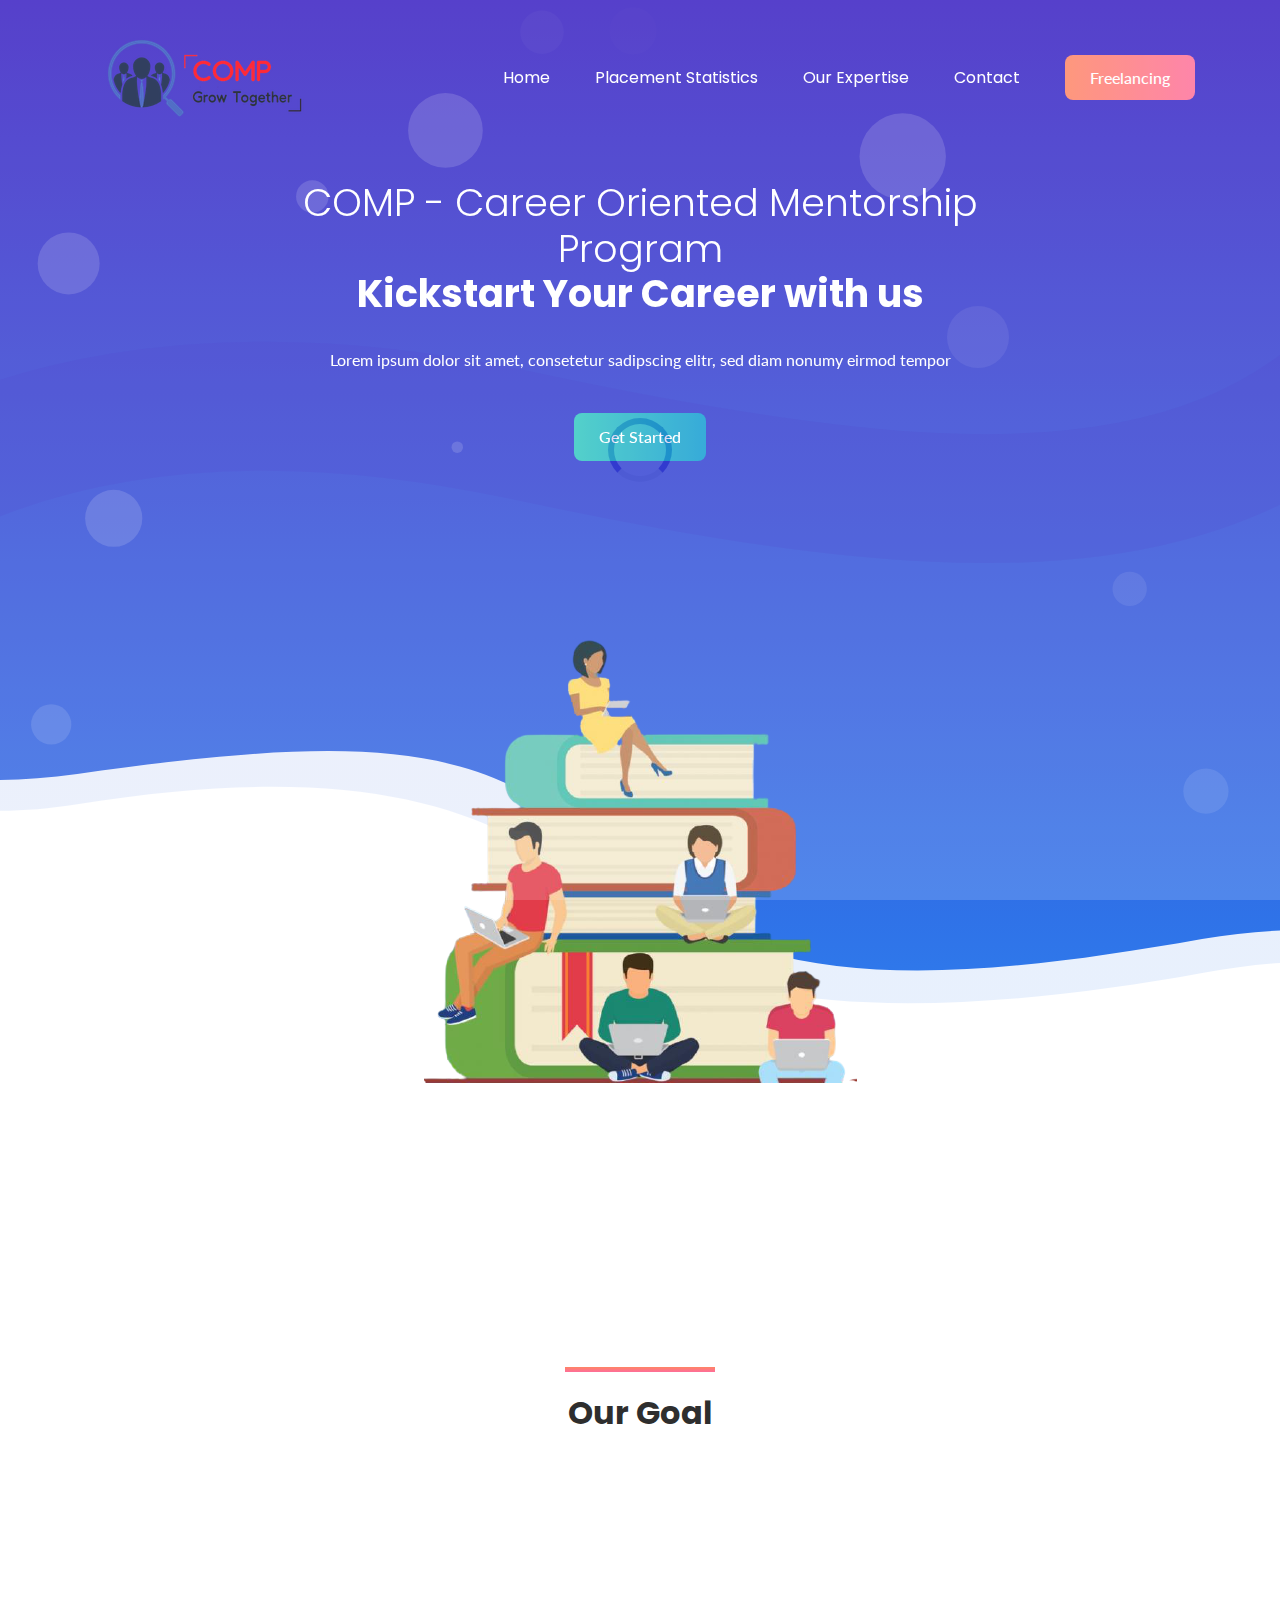
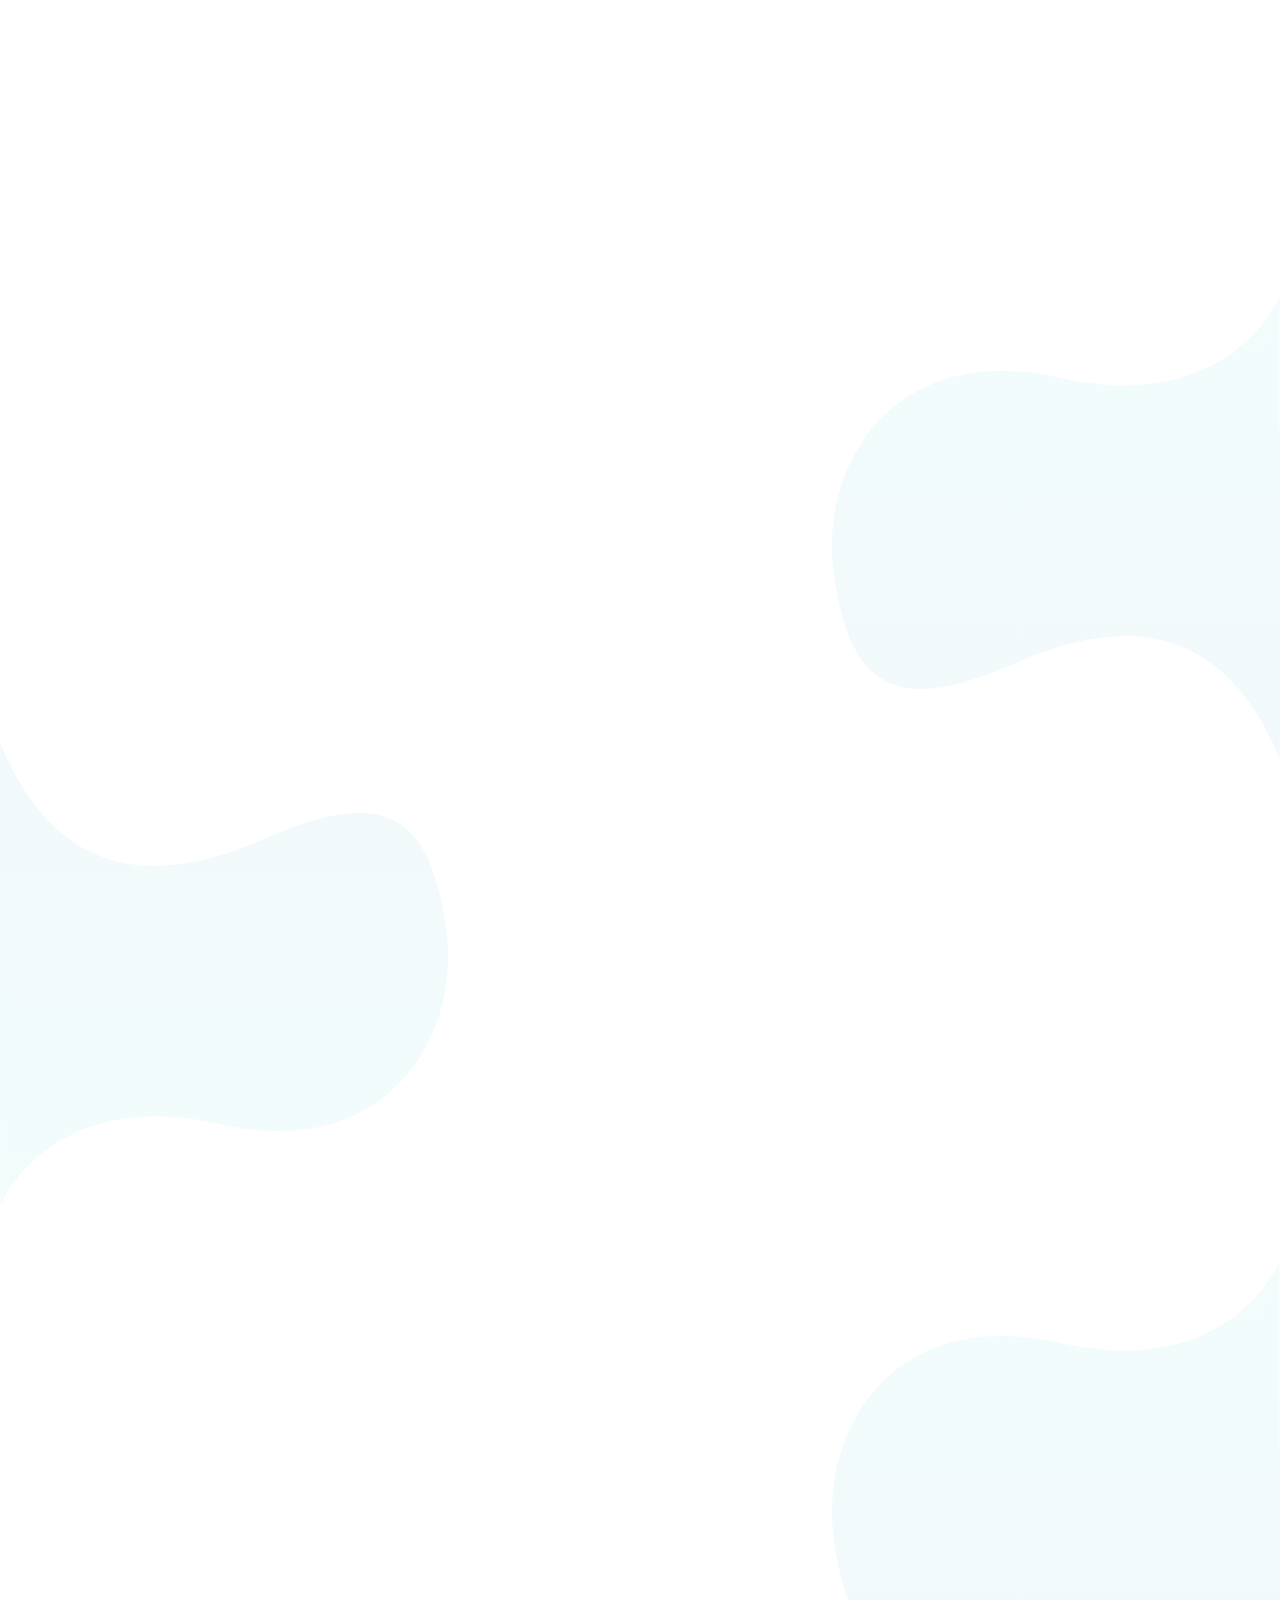
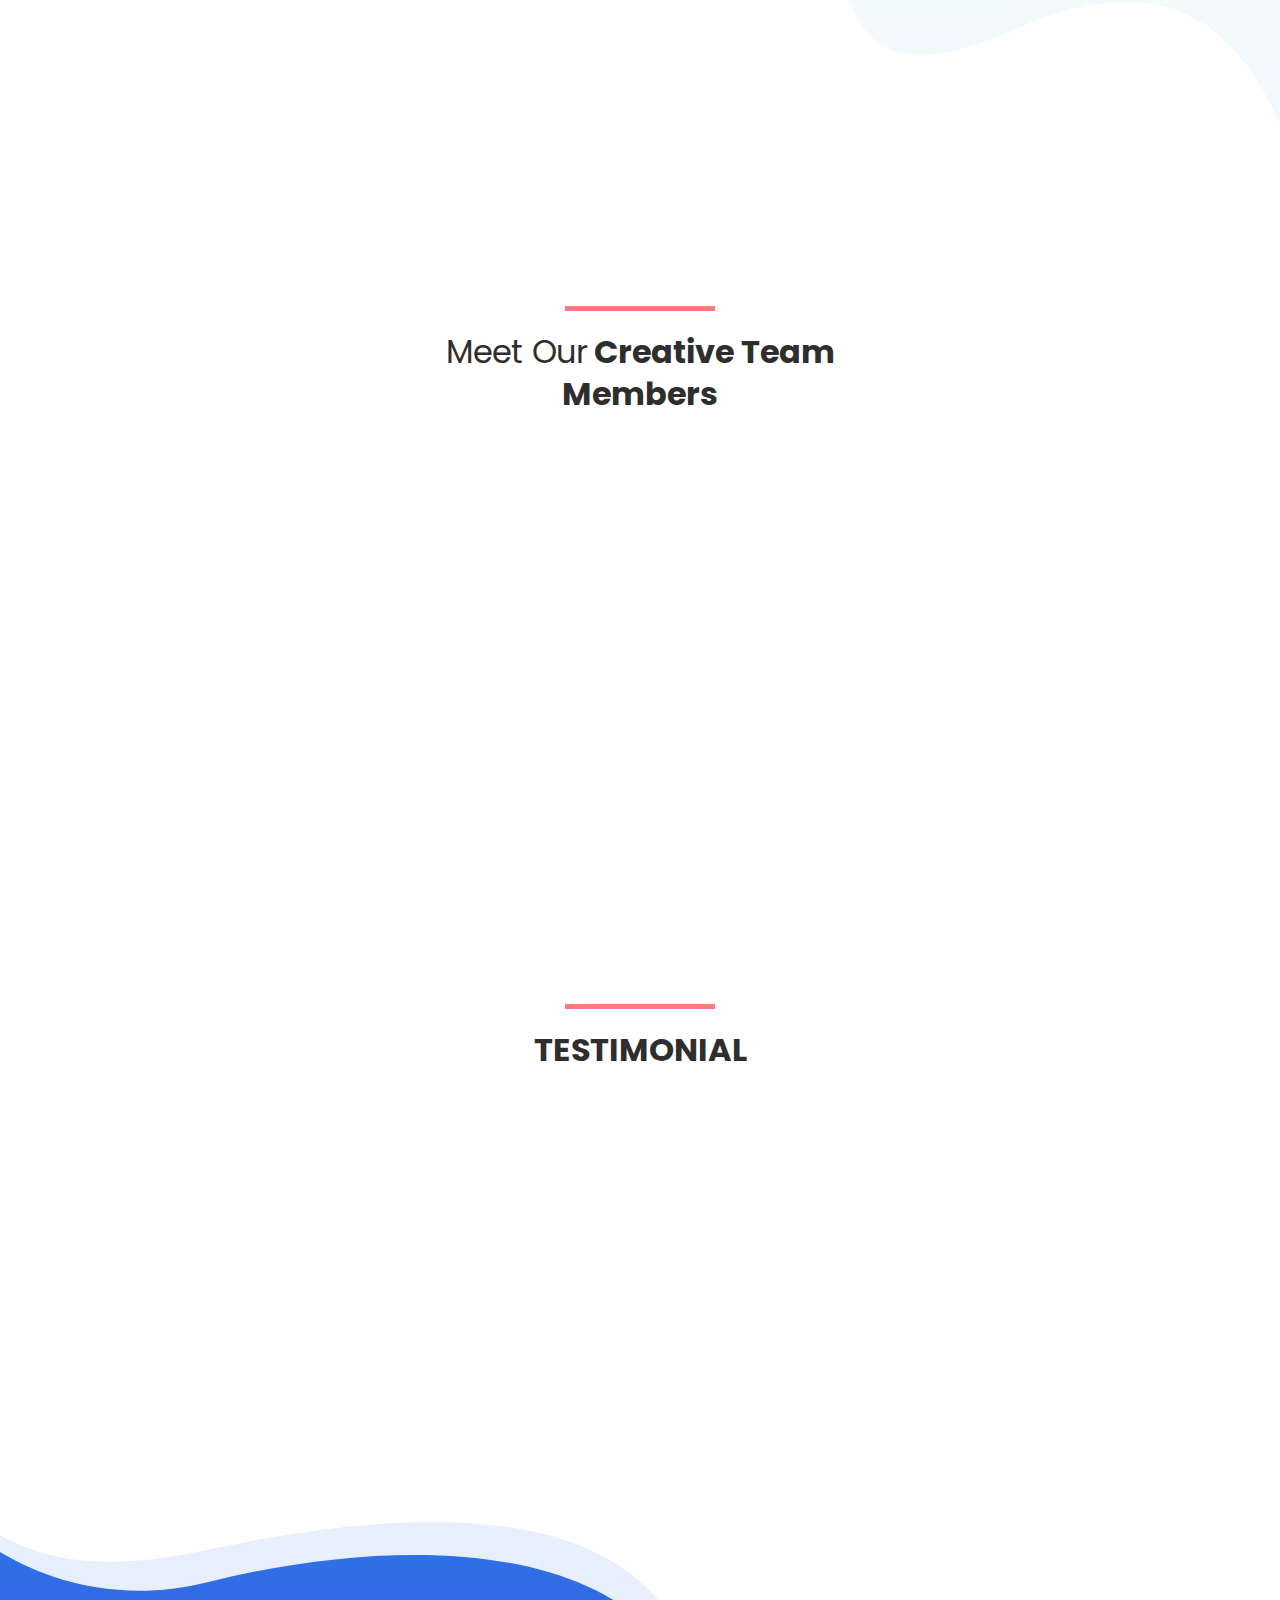
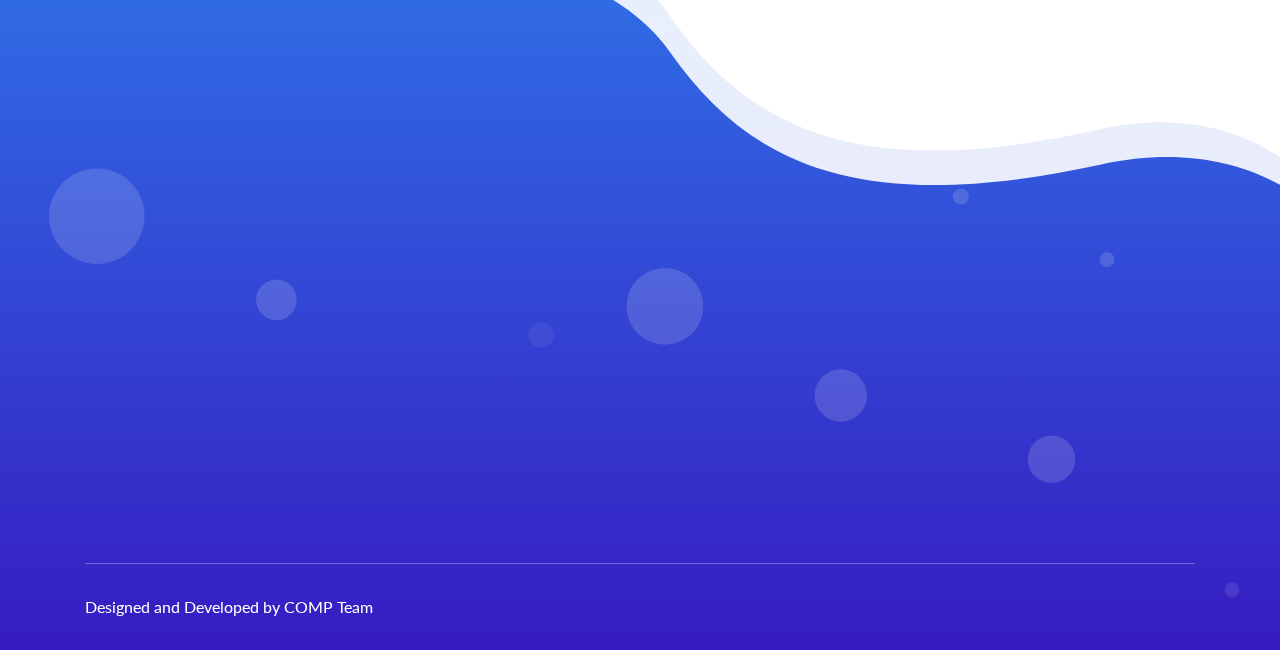
==== index.html @ acc87958 "Add files via upload" ====
<!doctype html>
<html class="no-js" lang="en">

<head>
    <meta charset="utf-8">
    
    <!--====== Title ======-->
    <title>COMP</title>
    
    <meta name="description" content="">
    <meta name="viewport" content="width=device-width, initial-scale=1">

    <!--====== Favicon Icon ======-->
    <link rel="shortcut icon" href="assets/images/favicon.png" type="image/png">
        
    <!--====== Animate CSS ======-->
    <link rel="stylesheet" href="assets/css/animate.css">
        
    <!--====== Magnific Popup CSS ======-->
    <link rel="stylesheet" href="assets/css/magnific-popup.css">
        
    <!--====== Slick CSS ======-->
    <link rel="stylesheet" href="assets/css/slick.css">
        
    <!--====== Line Icons CSS ======-->
    <link rel="stylesheet" href="assets/css/LineIcons.css">
        
    <!--====== Font Awesome CSS ======-->
    <link rel="stylesheet" href="assets/css/font-awesome.min.css">
        
    <!--====== Bootstrap CSS ======-->
    <link rel="stylesheet" href="assets/css/bootstrap.min.css">
    
    <!--====== Default CSS ======-->
    <link rel="stylesheet" href="assets/css/default.css">
    
    <!--====== Style CSS ======-->
    <link rel="stylesheet" href="assets/css/style.css">
    
</head>

<body>
    <!--[if IE]>
    <p class="browserupgrade">You are using an <strong>outdated</strong> browser. Please <a href="https://browsehappy.com/">upgrade your browser</a> to improve your experience and security.</p>
  <![endif]-->    
   
   
    <!--====== PRELOADER PART START ======-->

    <div class="preloader">
        <div class="loader">
            <div class="ytp-spinner">
                <div class="ytp-spinner-container">
                    <div class="ytp-spinner-rotator">
                        <div class="ytp-spinner-left">
                            <div class="ytp-spinner-circle"></div>
                        </div>
                        <div class="ytp-spinner-right">
                            <div class="ytp-spinner-circle"></div>
                        </div>
                    </div>
                </div>
            </div>
        </div>
    </div>

    <!--====== PRELOADER PART ENDS ======-->
    
    <!--====== HEADER PART START ======-->
    
    <header class="header-area">
        <div class="navbar-area">
            <div class="container">
                <div class="row">
                    <div class="col-lg-12">
                        <nav class="navbar navbar-expand-lg">
                            <a class="navbar-brand" href="index.html">
                                <img src="assets/images/comp.png" alt="Logo">
                            </a>
                            <button class="navbar-toggler" type="button" data-toggle="collapse" data-target="#navbarSupportedContent" aria-controls="navbarSupportedContent" aria-expanded="false" aria-label="Toggle navigation">
                                <span class="toggler-icon"></span>
                                <span class="toggler-icon"></span>
                                <span class="toggler-icon"></span>
                            </button>

                            <div class="collapse navbar-collapse sub-menu-bar" id="navbarSupportedContent">
                                <ul id="nav" class="navbar-nav ml-auto">
                                    <li class="nav-item active">
                                        <a  href="#home">Home</a>
                                    </li>
                                    <li class="nav-item">
                                        <a  href="#placement">Placement Statistics</a>
                                    </li>
                                    <li class="nav-item">
                                        <a href="#expertise">Our Expertise</a>
                                    </li>
                                    <li class="nav-item">
                                        <a href="#contact">Contact</a>
                                    </li>
                                </ul>
                            </div> <!-- navbar collapse -->
                            
                            <div class="navbar-btn d-none d-sm-inline-block">
                                <a class="main-btn" data-scroll-nav="0" href="#freelancing">Freelancing</a>
                            </div>
                        </nav> <!-- navbar -->
                    </div>
                </div> <!-- row -->
            </div> <!-- container -->
        </div> <!-- navbar area -->
        
        <div class="header-hero bg_cover" style="background-image: url(assets/images/banner-bg.svg)">
            <div class="container">
                <div class="row justify-content-center">
                    <div class="col-lg-8">
                        <div class="header-hero-content text-center">
                            <h3 class="header-sub-title wow fadeInUp" data-wow-duration="1.3s" data-wow-delay="0.2s">COMP - Career Oriented Mentorship Program</h3>
                            <h2 class="header-title wow fadeInUp" data-wow-duration="1.3s" data-wow-delay="0.5s">Kickstart Your Career with us</h2>
                            <p class="text wow fadeInUp" data-wow-duration="1.3s" data-wow-delay="0.8s">Lorem ipsum dolor sit amet, consetetur sadipscing elitr, sed diam nonumy eirmod tempor</p>
                            <a href="#" class="main-btn wow fadeInUp" data-wow-duration="1.3s" data-wow-delay="1.1s">Get Started</a>
                        </div> <!-- header hero content -->
                    </div>
                </div> <!-- row -->
                <div class="row">
                    <div class="col-lg-12">
                        <div class="header-hero-image text-center wow fadeIn" data-wow-duration="1.3s" data-wow-delay="1.4s">
                            <img src="assets/images/hea1.png" alt="hero">
                        </div> <!-- header hero image -->
                    </div>
                </div> <!-- row -->
            </div> <!-- container -->
            <div id="particles-1" class="particles"></div>
        </div> <!-- header hero -->
    </header>
    
    <!--====== HEADER PART ENDS ======-->
    
    <!--====== BRAMD PART START ======-->
    
    <div class="brand-area pt-90">
        <div class="container">
            <div class="row">
                <div class="col-lg-12">
                    <div class="brand-logo d-flex align-items-center justify-content-center justify-content-md-between">
                        <div class="single-logo mt-30 wow fadeIn" data-wow-duration="1s" data-wow-delay="0.2s">
                            <img src="assets/images/brand-1.png" alt="brand">
                        </div> <!-- single logo -->
                        <div class="single-logo mt-30 wow fadeIn" data-wow-duration="1.5s" data-wow-delay="0.2s">
                            <img src="assets/images/brand-2.png" alt="brand">
                        </div> <!-- single logo -->
                        <div class="single-logo mt-30 wow fadeIn" data-wow-duration="1.5s" data-wow-delay="0.3s">
                            <img src="assets/images/brand-3.png" alt="brand">
                        </div> <!-- single logo -->
                        <div class="single-logo mt-30 wow fadeIn" data-wow-duration="1.5s" data-wow-delay="0.4s">
                            <img src="assets/images/brand-4.png" alt="brand">
                        </div> <!-- single logo -->
                        <div class="single-logo mt-30 wow fadeIn" data-wow-duration="1.5s" data-wow-delay="0.5s">
                            <img src="assets/images/brand-5.png" alt="brand">
                        </div> <!-- single logo -->
                    </div> <!-- brand logo -->
                </div>
            </div>   <!-- row -->
        </div> <!-- container -->
    </div>
    
    <!--====== BRAMD PART ENDS ======-->
    
    <!--====== SERVICES PART START ======-->
    
    <section class="services-area pt-120">
        <div class="container">
            <div class="row justify-content-center">
                <div class="col-lg-10">
                    <div class="section-title text-center pb-40">
                        <div class="line m-auto"></div>
                        <h3 class="title">Our Goal</span></h3>
                    </div> <!-- section title -->
                </div>
            </div> <!-- row -->
            <div class="row justify-content-center">
                <div class="col-lg-4 col-md-7 col-sm-8">
                    <div class="single-services text-center mt-30 wow fadeIn" data-wow-duration="1s" data-wow-delay="0.2s">
                        <div class="services-icon">
                            <img class="shape" src="assets/images/services-shape.svg" alt="shape">
                            <img class="shape-1" src="assets/images/services-shape-1.svg" alt="shape">
                            <i class="lni-baloon"></i>
                        </div>
                        <div class="services-content mt-30">
                            <h4 class="services-title"><a href="#">Learn</a></h4>
                            <p class="text">Lorem ipsum dolor sit amet,consetetur sadipscing elitr, seddiam nonu eirmod tempor invidunt labore.</p>
			    <!-- <a class="more" href="#">Learn More <i class="lni-chevron-right"></i></a> -->
                        </div>
                    </div> <!-- single services -->
                </div>
                <div class="col-lg-4 col-md-7 col-sm-8">
                    <div class="single-services text-center mt-30 wow fadeIn" data-wow-duration="1s" data-wow-delay="0.5s">
                        <div class="services-icon">
                            <img class="shape" src="assets/images/services-shape.svg" alt="shape">
                            <img class="shape-1" src="assets/images/services-shape-2.svg" alt="shape">
                            <i class="lni-cog"></i>
                        </div>
                        <div class="services-content mt-30">
                            <h4 class="services-title"><a href="#">Build</a></h4>
                            <p class="text">Lorem ipsum dolor sit amet,consetetur sadipscing elitr, seddiam nonu eirmod tempor invidunt labore.</p>
			    <!-- <a class="more" href="#">Learn More <i class="lni-chevron-right"></i></a> -->
                        </div>
                    </div> <!-- single services -->
                </div>
                <div class="col-lg-4 col-md-7 col-sm-8">
                    <div class="single-services text-center mt-30 wow fadeIn" data-wow-duration="1s" data-wow-delay="0.8s">
                        <div class="services-icon">
                            <img class="shape" src="assets/images/services-shape.svg" alt="shape">
                            <img class="shape-1" src="assets/images/services-shape-3.svg" alt="shape">
                            <i class="lni-bolt-alt"></i>
                        </div>
                        <div class="services-content mt-30">
                            <h4 class="services-title"><a href="#">Grow</a></h4>
                            <p class="text">Lorem ipsum dolor sit amet,consetetur sadipscing elitr, seddiam nonu eirmod tempor invidunt labore.</p>
			    <!-- <a class="more" href="#">Learn More <i class="lni-chevron-right"></i></a> -->
                        </div>
                    </div> <!-- single services -->
                </div>
            </div> <!-- row -->
        </div> <!-- container -->
    </section>
    
    <!--====== SERVICES PART ENDS ======-->
    
    <!--====== ABOUT PART START ======-->
    
    <section class="about-area pt-70">
        <div class="container">
            <div class="row">
                <div class="col-lg-6">
                    <div class="about-content mt-50 wow fadeInLeftBig" data-wow-duration="1s" data-wow-delay="0.5s">
                        <div class="section-title">
                            <div class="line"></div>
			    <h3 class="title">Rigorous Training, <span>Regular Monitoring</span></h3>
                        </div> <!-- section title -->
                        <p class="text">Lorem ipsum dolor sit amet, consetetur sadipscing elitr, seiam nonumy eirmod tempor invidunt ut labore et dolore magna aliquyam erat, sed diam voluptua. At vero eos et accusam et justo duo dolores et ea rebum. Stet clita kasd gubergren, no sea takimata sanctus est Lorem ipsum dolor sit amet. Lorem ipsum dolor sit amet, consetetur sadipscing.</p>
                   </div> <!-- about content -->
                </div>
                <div class="col-lg-6">
                    <div class="about-image text-center mt-50 wow fadeInRightBig" data-wow-duration="1s" data-wow-delay="0.5s">
                        <img src="assets/images/about1.svg" alt="about">
                    </div> <!-- about image -->
                </div>
            </div> <!-- row -->
        </div> <!-- container -->
        <div class="about-shape-1">
            <img src="assets/images/about-shape-1.svg" alt="shape">
        </div>
    </section>
    
    <!--====== ABOUT PART ENDS ======-->
    
    <!--====== ABOUT PART START ======-->
    
    <section class="about-area pt-70">
        <div class="about-shape-2">
            <img src="assets/images/about-shape-2.svg" alt="shape">
        </div>
        <div class="container">
            <div class="row">
                <div class="col-lg-6 order-lg-last">
                    <div class="about-content mt-50 wow fadeInLeftBig" data-wow-duration="1s" data-wow-delay="0.5s">
                        <div class="section-title">
                            <div class="line"></div>
                            <h3 class="title">Live Project<span> from Industry</span></h3>
                        </div> <!-- section title -->
                        <p class="text">Lorem ipsum dolor sit amet, consetetur sadipscing elitr, seiam nonumy eirmod tempor invidunt ut labore et dolore magna aliquyam erat, sed diam voluptua. At vero eos et accusam et justo duo dolores et ea rebum. Stet clita kasd gubergren, no sea takimata sanctus est Lorem ipsum dolor sit amet. Lorem ipsum dolor sit amet, consetetur sadipscing.</p>
                    </div> <!-- about content -->
                </div>
                <div class="col-lg-6 order-lg-first">
                    <div class="about-image text-center mt-50 wow fadeInRightBig" data-wow-duration="1s" data-wow-delay="0.5s">
                        <img src="assets/images/about2.svg" alt="about">
                    </div> <!-- about image -->
                </div>
            </div> <!-- row -->
        </div> <!-- container -->
    </section>


    <!--====== ABOUT PART START ======-->
    
    <section class="about-area pt-70">
        <div class="container">
            <div class="row">
                <div class="col-lg-6">
                    <div class="about-content mt-50 wow fadeInLeftBig" data-wow-duration="1s" data-wow-delay="0.5s">
                        <div class="section-title">
                            <div class="line"></div>
                            <h3 class="title"><span>Launch to</span> IT Industry</h3>
                        </div> <!-- section title -->
                        <p class="text">Lorem ipsum dolor sit amet, consetetur sadipscing elitr, seiam nonumy eirmod tempor invidunt ut labore et dolore magna aliquyam erat, sed diam voluptua. At vero eos et accusam et justo duo dolores et ea rebum. Stet clita kasd gubergren, no sea takimata sanctus est Lorem ipsum dolor sit amet. Lorem ipsum dolor sit amet, consetetur sadipscing.</p>
                    </div> <!-- about content -->
                </div>
                <div class="col-lg-6">
                    <div class="about-image text-center mt-50 wow fadeInRightBig" data-wow-duration="1s" data-wow-delay="0.5s">
                        <img src="assets/images/about3.svg" alt="about">
                    </div> <!-- about image -->
                </div>
            </div> <!-- row -->
        </div> <!-- container -->
        <div class="about-shape-1">
            <img src="assets/images/about-shape-1.svg" alt="shape">
        </div>
    </section>
    
    <!--====== ABOUT PART ENDS ======-->

    <!--====== TEAM PART START ======-->
    
    <section class="team-area pt-120">
        <div class="container">
            <div class="row justify-content-center">
                <div class="col-lg-5">
                    <div class="section-title text-center pb-30">
                        <div class="line m-auto"></div>
                        <h3 class="title"><span>Meet Our</span> Creative Team Members</h3>
                    </div> <!-- section title -->
                </div>
            </div> <!-- row -->
            <div class="row justify-content-center">
                <div class="col-lg-4 col-md-7 col-sm-8">
                    <div class="single-team text-center mt-30 wow fadeIn" data-wow-duration="1s" data-wow-delay="0.2s">
                        <div class="team-image">
                            <img src="assets/images/team-1.png" alt="Team">
                            <div class="social">
                                <ul>
                                    <li><a href="#"><i class="lni-facebook-filled"></i></a></li>
                                    <li><a href="#"><i class="lni-twitter-filled"></i></a></li>
                                    <li><a href="#"><i class="lni-instagram-filled"></i></a></li>
                                    <li><a href="#"><i class="lni-linkedin-original"></i></a></li>
                                </ul>
                            </div>
                        </div>
                        <div class="team-content">
                            <h5 class="holder-name"><a href="#">Isabela Moreira</a></h5>
                            <p class="text">Founder and CEO</p>
                        </div>
                    </div> <!-- single team -->
                </div>
                <div class="col-lg-4 col-md-7 col-sm-8">
                    <div class="single-team text-center mt-30 wow fadeIn" data-wow-duration="1s" data-wow-delay="0.5s">
                        <div class="team-image">
                            <img src="assets/images/team-2.png" alt="Team">
                            <div class="social">
                                <ul>
                                    <li><a href="#"><i class="lni-facebook-filled"></i></a></li>
                                    <li><a href="#"><i class="lni-twitter-filled"></i></a></li>
                                    <li><a href="#"><i class="lni-instagram-filled"></i></a></li>
                                    <li><a href="#"><i class="lni-linkedin-original"></i></a></li>
                                </ul>
                            </div>
                        </div>
                        <div class="team-content">
                            <h5 class="holder-name"><a href="#">Elon Musk</a></h5>
                            <p class="text">Sr. Software Engineer</p>
                        </div>
                    </div> <!-- single team -->
                </div>
                <div class="col-lg-4 col-md-7 col-sm-8">
                    <div class="single-team text-center mt-30 wow fadeIn" data-wow-duration="1s" data-wow-delay="0.8s">
                        <div class="team-image">
                            <img src="assets/images/team-3.png" alt="Team">
                            <div class="social">
                                <ul>
                                    <li><a href="#"><i class="lni-facebook-filled"></i></a></li>
                                    <li><a href="#"><i class="lni-twitter-filled"></i></a></li>
                                    <li><a href="#"><i class="lni-instagram-filled"></i></a></li>
                                    <li><a href="#"><i class="lni-linkedin-original"></i></a></li>
                                </ul>
                            </div>
                        </div>
                        <div class="team-content">
                            <h5 class="holder-name"><a href="#">Fiona Smith</a></h5>
                            <p class="text">Business Development Manager</p>
                        </div>
                    </div> <!-- single team -->
                </div>
            </div> <!-- row -->
        </div> <!-- container -->
    </section>
    
    <!--====== TEAM PART ENDS ======-->
    
    <!--====== TESTIMONIAL PART START ======-->
    
    <section class="testimonial-area pt-120">
        <div class="container">
            <div class="row justify-content-center">
                <div class="col-lg-5">
                    <div class="section-title text-center pb-40">
                        <div class="line m-auto"></div>
                        <h3 class="title">TESTIMONIAL</h3>
                    </div> <!-- section title -->
                </div>
            </div> <!-- row -->
            <div class="row testimonial-active wow fadeInUpBig" data-wow-duration="1s" data-wow-delay="0.8s">
                <div class="col-lg-4">
                    <div class="single-testimonial">
                        <div class="testimonial-review d-flex align-items-center justify-content-between">
                            <div class="quota">
                                <i class="lni-quotation"></i>
                            </div>
                            <div class="star">
                                <ul>
                                    <li><i class="lni-star-filled"></i></li>
                                    <li><i class="lni-star-filled"></i></li>
                                    <li><i class="lni-star-filled"></i></li>
                                    <li><i class="lni-star-filled"></i></li>
                                    <li><i class="lni-star-filled"></i></li>
                                </ul>
                            </div>
                        </div>
                        <div class="testimonial-text">
                            <p class="text">Lorem ipsum dolor sit amet,consetetur sadipscing elitr, seddiam nonu eirmod tempor invidunt labore.Lorem ipsum dolor sit amet,consetetur sadipscing elitr, seddiam nonu.</p>
                        </div>
                        <div class="testimonial-author d-flex align-items-center">
                            <div class="author-image">
                                <img class="shape" src="assets/images/textimonial-shape.svg" alt="shape">
                                <img class="author" src="assets/images/author-1.png" alt="author">
                            </div>
                            <div class="author-content media-body">
                                <h6 class="holder-name">Jenny Deo</h6>
                                <p class="text">CEO, SpaceX</p>
                            </div>
                        </div>
                    </div> <!-- single testimonial -->
                </div>
                <div class="col-lg-4">
                    <div class="single-testimonial">
                        <div class="testimonial-review d-flex align-items-center justify-content-between">
                            <div class="quota">
                                <i class="lni-quotation"></i>
                            </div>
                            <div class="star">
                                <ul>
                                    <li><i class="lni-star-filled"></i></li>
                                    <li><i class="lni-star-filled"></i></li>
                                    <li><i class="lni-star-filled"></i></li>
                                    <li><i class="lni-star-filled"></i></li>
                                    <li><i class="lni-star-filled"></i></li>
                                </ul>
                            </div>
                        </div>
                        <div class="testimonial-text">
                            <p class="text">Lorem ipsum dolor sit amet,consetetur sadipscing elitr, seddiam nonu eirmod tempor invidunt labore.Lorem ipsum dolor sit amet,consetetur sadipscing elitr, seddiam nonu.</p>
                        </div>
                        <div class="testimonial-author d-flex align-items-center">
                            <div class="author-image">
                                <img class="shape" src="assets/images/textimonial-shape.svg" alt="shape">
                                <img class="author" src="assets/images/author-2.png" alt="author">
                            </div>
                            <div class="author-content media-body">
                                <h6 class="holder-name">Marjin Otte</h6>
                                <p class="text">UX Specialist, Yoast</p>
                            </div>
                        </div>
                    </div> <!-- single testimonial -->
                </div>
                <div class="col-lg-4">
                    <div class="single-testimonial">
                        <div class="testimonial-review d-flex align-items-center justify-content-between">
                            <div class="quota">
                                <i class="lni-quotation"></i>
                            </div>
                            <div class="star">
                                <ul>
                                    <li><i class="lni-star-filled"></i></li>
                                    <li><i class="lni-star-filled"></i></li>
                                    <li><i class="lni-star-filled"></i></li>
                                    <li><i class="lni-star-filled"></i></li>
                                    <li><i class="lni-star-filled"></i></li>
                                </ul>
                            </div>
                        </div>
                        <div class="testimonial-text">
                            <p class="text">Lorem ipsum dolor sit amet,consetetur sadipscing elitr, seddiam nonu eirmod tempor invidunt labore.Lorem ipsum dolor sit amet,consetetur sadipscing elitr, seddiam nonu.</p>
                        </div>
                        <div class="testimonial-author d-flex align-items-center">
                            <div class="author-image">
                                <img class="shape" src="assets/images/textimonial-shape.svg" alt="shape">
                                <img class="author" src="assets/images/author-3.png" alt="author">
                            </div>
                            <div class="author-content media-body">
                                <h6 class="holder-name">David Smith</h6>
                                <p class="text">CTO, Alphabet</p>
                            </div>
                        </div>
                    </div> <!-- single testimonial -->
                </div>
                <div class="col-lg-4">
                    <div class="single-testimonial">
                        <div class="testimonial-review d-flex align-items-center justify-content-between">
                            <div class="quota">
                                <i class="lni-quotation"></i>
                            </div>
                            <div class="star">
                                <ul>
                                    <li><i class="lni-star-filled"></i></li>
                                    <li><i class="lni-star-filled"></i></li>
                                    <li><i class="lni-star-filled"></i></li>
                                    <li><i class="lni-star-filled"></i></li>
                                    <li><i class="lni-star-filled"></i></li>
                                </ul>
                            </div>
                        </div>
                        <div class="testimonial-text">
                            <p class="text">Lorem ipsum dolor sit amet,consetetur sadipscing elitr, seddiam nonu eirmod tempor invidunt labore.Lorem ipsum dolor sit amet,consetetur sadipscing elitr, seddiam nonu.</p>
                        </div>
                        <div class="testimonial-author d-flex align-items-center">
                            <div class="author-image">
                                <img class="shape" src="assets/images/textimonial-shape.svg" alt="shape">
                                <img class="author" src="assets/images/author-2.png" alt="author">
                            </div>
                            <div class="author-content media-body">
                                <h6 class="holder-name">Fajar Siddiq</h6>
                                <p class="text">COO, MakerFlix</p>
                            </div>
                        </div>
                    </div> <!-- single testimonial -->
                </div>
            </div> <!-- row -->
        </div> <!-- container -->
    </section>
    
    <!--====== TESTIMONIAL PART ENDS ======-->
    
    <!--====== FOOTER PART START ======-->
    
    <footer id="footer" class="footer-area pt-120">
        <div class="container">
            <div class="footer-widget pb-100">   
                <div class="row">
                    <div class="col-lg-4 col-md-6 col-sm-8">
                        <div class="footer-about mt-50 wow fadeIn" data-wow-duration="1s" data-wow-delay="0.2s">
                            <a class="logo" href="#">
                                <img src="assets/images/comp.png" alt="logo">
                            </a>
                            <p class="text">Lorem ipsum dolor sit amet consetetur sadipscing elitr, sederfs diam nonumy eirmod tempor invidunt ut labore et dolore magna aliquyam.</p>
                            <ul class="social">
                                <li><a href="#"><i class="lni-facebook-filled"></i></a></li>
                                <li><a href="#"><i class="lni-twitter-filled"></i></a></li>
                                <li><a href="#"><i class="lni-instagram-filled"></i></a></li>
                                <li><a href="#"><i class="lni-linkedin-original"></i></a></li>
                            </ul>
                        </div> <!-- footer about -->
                    </div>
                    <div class="col-lg-5 col-md-7 col-sm-7">
                        <div class="footer-link d-flex mt-50 justify-content-md-between">
                            <div class="link-wrapper wow fadeIn" data-wow-duration="1s" data-wow-delay="0.4s">
                                <div class="footer-title">
                                    <h4 class="title">Quick Link</h4>
                                </div>
                                <ul class="link">
                                    <li><a href="#">Privacy Policy</a></li>
                                    <li><a href="#">Terms of Service</a></li>
                                </ul>
                            </div> <!-- footer wrapper -->
                            <div class="link-wrapper wow fadeIn" data-wow-duration="1s" data-wow-delay="0.6s">
                                <div class="footer-title">
                                    <h4 class="title">Resources</h4>
                                </div>
                                <ul class="link">
                                    <li><a href="#">Home</a></li>
                                    <li><a href="#">Placement Statistics</a></li>
                                    <li><a href="#">Our Expertise</a></li>
                                    <li><a href="#">Freelancing</a></li>
                                    <li><a href="#">Contact</a></li>
                                </ul>
                            </div> <!-- footer wrapper -->
                        </div> <!-- footer link -->
                    </div>
                    <div class="col-lg-3 col-md-5 col-sm-5">
                        <div class="footer-contact mt-50 wow fadeIn" data-wow-duration="1s" data-wow-delay="0.8s">
                            <div class="footer-title">
                                <h4 class="title">Contact Us</h4>
                            </div>
                            <ul class="contact">
                                <li>+91 XXXXXXXXX</li>
                                <li>comp.india01@gmail.com</li>
                                <li>www.compindia.com</li>
                                <li>Delhi <br> India</li>
                            </ul>
                        </div> <!-- footer contact -->
                    </div>
                </div> <!-- row -->
            </div> <!-- footer widget -->
            <div class="footer-copyright">
                <div class="row">
                    <div class="col-lg-12">
                        <div class="copyright d-sm-flex justify-content-between">
                            <div class="copyright-content">
                                <p class="text">Designed and Developed by COMP Team</p>
                            </div> <!-- copyright content -->
                        </div> <!-- copyright -->
                    </div>
                </div> <!-- row -->
            </div> <!-- footer copyright -->
        </div> <!-- container -->
        <div id="particles-2"></div>
    </footer>
    
    <!--====== FOOTER PART ENDS ======-->
    
    <!--====== BACK TOP TOP PART START ======-->

    <a href="#" class="back-to-top"><i class="lni-chevron-up"></i></a>

    <!--====== BACK TOP TOP PART ENDS ======-->   
    
    <!--====== PART START ======-->
    
<!--
    <section class="">
        <div class="container">
            <div class="row">
                <div class="col-lg-"></div>
            </div>
        </div>
    </section>
-->
    
    <!--====== PART ENDS ======-->




    <!--====== Jquery js ======-->
    <script src="assets/js/vendor/jquery-1.12.4.min.js"></script>
    <script src="assets/js/vendor/modernizr-3.7.1.min.js"></script>
    
    <!--====== Bootstrap js ======-->
    <script src="assets/js/popper.min.js"></script>
    <script src="assets/js/bootstrap.min.js"></script>
    
    <!--====== Plugins js ======-->
    <script src="assets/js/plugins.js"></script>
    
    <!--====== Slick js ======-->
    <script src="assets/js/slick.min.js"></script>
    
    <!--====== Ajax Contact js ======-->
    <script src="assets/js/ajax-contact.js"></script>
    
    <!--====== Counter Up js ======-->
    <script src="assets/js/waypoints.min.js"></script>
    <script src="assets/js/jquery.counterup.min.js"></script>
    
    <!--====== Magnific Popup js ======-->
    <script src="assets/js/jquery.magnific-popup.min.js"></script>
    
    <!--====== Scrolling Nav js ======-->
    <script src="assets/js/jquery.easing.min.js"></script>
    <script src="assets/js/scrolling-nav.js"></script>
    
    <!--====== wow js ======-->
    <script src="assets/js/wow.min.js"></script>
    
    <!--====== Particles js ======-->
    <script src="assets/js/particles.min.js"></script>
    
    <!--====== Main js ======-->
    <script src="assets/js/main.js"></script>
    
</body>

</html>
---- assets/css/default.css ----
/* Deafult Margin & Padding */
/*-- Margin Top --*/
.mt-5 {
	margin-top: 5px;
}
.mt-10 {
	margin-top: 10px;
}
.mt-15 {
	margin-top: 15px;
}
.mt-20 {
	margin-top: 20px;
}
.mt-25 {
	margin-top: 25px;
}
.mt-30 {
	margin-top: 30px;
}
.mt-35 {
	margin-top: 35px;
}
.mt-40 {
	margin-top: 40px;
}
.mt-45 {
	margin-top: 45px;
}
.mt-50 {
	margin-top: 50px;
}
.mt-55 {
	margin-top: 55px;
}
.mt-60 {
	margin-top: 60px;
}
.mt-65 {
	margin-top: 65px;
}
.mt-70 {
	margin-top: 70px;
}
.mt-75 {
	margin-top: 75px;
}
.mt-80 {
	margin-top: 80px;
}
.mt-85 {
	margin-top: 85px;
}
.mt-90 {
	margin-top: 90px;
}
.mt-95 {
	margin-top: 95px;
}
.mt-100 {
	margin-top: 100px;
}
.mt-105 {
	margin-top: 105px;
}
.mt-110 {
	margin-top: 110px;
}
.mt-115 {
	margin-top: 115px;
}
.mt-120 {
	margin-top: 120px;
}
.mt-125 {
	margin-top: 125px;
}
.mt-130 {
	margin-top: 130px;
}
.mt-135 {
	margin-top: 135px;
}
.mt-140 {
	margin-top: 140px;
}
.mt-145 {
	margin-top: 145px;
}
.mt-150 {
	margin-top: 150px;
}
.mt-155 {
	margin-top: 155px;
}
.mt-160 {
	margin-top: 160px;
}
.mt-165 {
	margin-top: 165px;
}
.mt-170 {
	margin-top: 170px;
}
.mt-175 {
	margin-top: 175px;
}
.mt-180 {
	margin-top: 180px;
}
.mt-185 {
	margin-top: 185px;
}
.mt-190 {
	margin-top: 190px;
}
.mt-195 {
	margin-top: 195px;
}
.mt-200 {
	margin-top: 200px;
}
/*-- Margin Bottom --*/

.mb-5 {
	margin-bottom: 5px;
}
.mb-10 {
	margin-bottom: 10px;
}
.mb-15 {
	margin-bottom: 15px;
}
.mb-20 {
	margin-bottom: 20px;
}
.mb-25 {
	margin-bottom: 25px;
}
.mb-30 {
	margin-bottom: 30px;
}
.mb-35 {
	margin-bottom: 35px;
}
.mb-40 {
	margin-bottom: 40px;
}
.mb-45 {
	margin-bottom: 45px;
}
.mb-50 {
	margin-bottom: 50px;
}
.mb-55 {
	margin-bottom: 55px;
}
.mb-60 {
	margin-bottom: 60px;
}
.mb-65 {
	margin-bottom: 65px;
}
.mb-70 {
	margin-bottom: 70px;
}
.mb-75 {
	margin-bottom: 75px;
}
.mb-80 {
	margin-bottom: 80px;
}
.mb-85 {
	margin-bottom: 85px;
}
.mb-90 {
	margin-bottom: 90px;
}
.mb-95 {
	margin-bottom: 95px;
}
.mb-100 {
	margin-bottom: 100px;
}
.mb-105 {
	margin-bottom: 105px;
}
.mb-110 {
	margin-bottom: 110px;
}
.mb-115 {
	margin-bottom: 115px;
}
.mb-120 {
	margin-bottom: 120px;
}
.mb-125 {
	margin-bottom: 125px;
}
.mb-130 {
	margin-bottom: 130px;
}
.mb-135 {
	margin-bottom: 135px;
}
.mb-140 {
	margin-bottom: 140px;
}
.mb-145 {
	margin-bottom: 145px;
}
.mb-150 {
	margin-bottom: 150px;
}
.mb-155 {
	margin-bottom: 155px;
}
.mb-160 {
	margin-bottom: 160px;
}
.mb-165 {
	margin-bottom: 165px;
}
.mb-170 {
	margin-bottom: 170px;
}
.mb-175 {
	margin-bottom: 175px;
}
.mb-180 {
	margin-bottom: 180px;
}
.mb-185 {
	margin-bottom: 185px;
}
.mb-190 {
	margin-bottom: 190px;
}
.mb-195 {
	margin-bottom: 195px;
}
.mb-200 {
	margin-bottom: 200px;
}
/*-- margin left --*/
.ml-5 {
	margin-left: 5px;
}
.ml-10 {
	margin-left: 10px;
}
.ml-15 {
	margin-left: 15px;
}
.ml-20 {
	margin-left: 20px;
}
.ml-25 {
	margin-left: 25px;
}
.ml-30 {
	margin-left: 30px;
}
.ml-35 {
	margin-left: 35px;
}
.ml-40 {
	margin-left: 40px;
}
.ml-45 {
	margin-left: 45px;
}
.ml-50 {
	margin-left: 50px;
}
.ml-55 {
	margin-left: 55px;
}
.ml-60 {
	margin-left: 60px;
}
.ml-65 {
	margin-left: 65px;
}
.ml-70 {
	margin-left: 70px;
}
.ml-75 {
	margin-left: 75px;
}
.ml-80 {
	margin-left: 80px;
}
.ml-85 {
	margin-left: 85px;
}
.ml-90 {
	margin-left: 90px;
}
.ml-95 {
	margin-left: 95px;
}
.ml-100 {
	margin-left: 100px;
}
.ml-105 {
	margin-left: 105px;
}
.ml-110 {
	margin-left: 110px;
}
.ml-115 {
	margin-left: 115px;
}
.ml-120 {
	margin-left: 120px;
}
.ml-125 {
	margin-left: 125px;
}
.ml-130 {
	margin-left: 130px;
}
.ml-135 {
	margin-left: 135px;
}
.ml-140 {
	margin-left: 140px;
}
.ml-145 {
	margin-left: 145px;
}
.ml-150 {
	margin-left: 150px;
}
.ml-155 {
	margin-left: 155px;
}
.ml-160 {
	margin-left: 160px;
}
.ml-165 {
	margin-left: 165px;
}
.ml-170 {
	margin-left: 170px;
}
.ml-175 {
	margin-left: 175px;
}
.ml-180 {
	margin-left: 180px;
}
.ml-185 {
	margin-left: 185px;
}
.ml-190 {
	margin-left: 190px;
}
.ml-195 {
	margin-left: 195px;
}
.ml-200 {
	margin-left: 200px;
}
/*-- margin right --*/
.mr-5 {
	margin-right: 5px;
}
.mr-10 {
	margin-right: 10px;
}
.mr-15 {
	margin-right: 15px;
}
.mr-20 {
	margin-right: 20px;
}
.mr-25 {
	margin-right: 25px;
}
.mr-30 {
	margin-right: 30px;
}
.mr-35 {
	margin-right: 35px;
}
.mr-40 {
	margin-right: 40px;
}
.mr-45 {
	margin-right: 45px;
}
.mr-50 {
	margin-right: 50px;
}
.mr-55 {
	margin-right: 55px;
}
.mr-60 {
	margin-right: 60px;
}
.mr-65 {
	margin-right: 65px;
}
.mr-70 {
	margin-right: 70px;
}
.mr-75 {
	margin-right: 75px;
}
.mr-80 {
	margin-right: 80px;
}
.mr-85 {
	margin-right: 85px;
}
.mr-90 {
	margin-right: 90px;
}
.mr-95 {
	margin-right: 95px;
}
.mr-100 {
	margin-right: 100px;
}
.mr-105 {
	margin-right: 105px;
}
.mr-110 {
	margin-right: 110px;
}
.mr-115 {
	margin-right: 115px;
}
.mr-120 {
	margin-right: 120px;
}
.mr-125 {
	margin-right: 125px;
}
.mr-130 {
	margin-right: 130px;
}
.mr-135 {
	margin-right: 135px;
}
.mr-140 {
	margin-right: 140px;
}
.mr-145 {
	margin-right: 145px;
}
.mr-150 {
	margin-right: 150px;
}
.mr-155 {
	margin-right: 155px;
}
.mr-160 {
	margin-right: 160px;
}
.mr-165 {
	margin-right: 165px;
}
.mr-170 {
	margin-right: 170px;
}
.mr-175 {
	margin-right: 175px;
}
.mr-180 {
	margin-right: 180px;
}
.mr-185 {
	margin-right: 185px;
}
.mr-190 {
	margin-right: 190px;
}
.mr-195 {
	margin-right: 195px;
}
.mr-200 {
	margin-right: 200px;
}


/*-- Padding Top --*/

.pt-5 {
	padding-top: 5px;
}
.pt-10 {
	padding-top: 10px;
}
.pt-15 {
	padding-top: 15px;
}
.pt-20 {
	padding-top: 20px;
}
.pt-25 {
	padding-top: 25px;
}
.pt-30 {
	padding-top: 30px;
}
.pt-35 {
	padding-top: 35px;
}
.pt-40 {
	padding-top: 40px;
}
.pt-45 {
	padding-top: 45px;
}
.pt-50 {
	padding-top: 50px;
}
.pt-55 {
	padding-top: 55px;
}
.pt-60 {
	padding-top: 60px;
}
.pt-65 {
	padding-top: 65px;
}
.pt-70 {
	padding-top: 70px;
}
.pt-75 {
	padding-top: 75px;
}
.pt-80 {
	padding-top: 80px;
}
.pt-85 {
	padding-top: 85px;
}
.pt-90 {
	padding-top: 90px;
}
.pt-95 {
	padding-top: 95px;
}
.pt-100 {
	padding-top: 100px;
}
.pt-105 {
	padding-top: 105px;
}
.pt-110 {
	padding-top: 110px;
}
.pt-115 {
	padding-top: 115px;
}
.pt-120 {
	padding-top: 120px;
}
.pt-125 {
	padding-top: 125px;
}
.pt-130 {
	padding-top: 130px;
}
.pt-135 {
	padding-top: 135px;
}
.pt-140 {
	padding-top: 140px;
}
.pt-145 {
	padding-top: 145px;
}
.pt-150 {
	padding-top: 150px;
}
.pt-155 {
	padding-top: 155px;
}
.pt-160 {
	padding-top: 160px;
}
.pt-165 {
	padding-top: 165px;
}
.pt-170 {
	padding-top: 170px;
}
.pt-175 {
	padding-top: 175px;
}
.pt-180 {
	padding-top: 180px;
}
.pt-185 {
	padding-top: 185px;
}
.pt-190 {
	padding-top: 190px;
}
.pt-195 {
	padding-top: 195px;
}
.pt-200 {
	padding-top: 200px;
}
/*-- Padding Bottom --*/

.pb-5 {
	padding-bottom: 5px;
}
.pb-10 {
	padding-bottom: 10px;
}
.pb-15 {
	padding-bottom: 15px;
}
.pb-20 {
	padding-bottom: 20px;
}
.pb-25 {
	padding-bottom: 25px;
}
.pb-30 {
	padding-bottom: 30px;
}
.pb-35 {
	padding-bottom: 35px;
}
.pb-40 {
	padding-bottom: 40px;
}
.pb-45 {
	padding-bottom: 45px;
}
.pb-50 {
	padding-bottom: 50px;
}
.pb-55 {
	padding-bottom: 55px;
}
.pb-60 {
	padding-bottom: 60px;
}
.pb-65 {
	padding-bottom: 65px;
}
.pb-70 {
	padding-bottom: 70px;
}
.pb-75 {
	padding-bottom: 75px;
}
.pb-80 {
	padding-bottom: 80px;
}
.pb-85 {
	padding-bottom: 85px;
}
.pb-90 {
	padding-bottom: 90px;
}
.pb-95 {
	padding-bottom: 95px;
}
.pb-100 {
	padding-bottom: 100px;
}
.pb-105 {
	padding-bottom: 105px;
}
.pb-110 {
	padding-bottom: 110px;
}
.pb-115 {
	padding-bottom: 115px;
}
.pb-120 {
	padding-bottom: 120px;
}
.pb-125 {
	padding-bottom: 125px;
}
.pb-130 {
	padding-bottom: 130px;
}
.pb-135 {
	padding-bottom: 135px;
}
.pb-140 {
	padding-bottom: 140px;
}
.pb-145 {
	padding-bottom: 145px;
}
.pb-150 {
	padding-bottom: 150px;
}
.pb-155 {
	padding-bottom: 155px;
}
.pb-160 {
	padding-bottom: 160px;
}
.pb-165 {
	padding-bottom: 165px;
}
.pb-170 {
	padding-bottom: 170px;
}
.pb-175 {
	padding-bottom: 175px;
}
.pb-180 {
	padding-bottom: 180px;
}
.pb-185 {
	padding-bottom: 185px;
}
.pb-190 {
	padding-bottom: 190px;
}
.pb-195 {
	padding-bottom: 195px;
}
.pb-200 {
	padding-bottom: 200px;
}

/*-- Padding left --*/

.pl-0 {
	padding-left: 0px;
}
.pl-5 {
	padding-left: 5px;
}
.pl-10 {
	padding-left: 10px;
}
.pl-15 {
	padding-left: 15px;
}
.pl-20 {
	padding-left: 20px;
}
.pl-25 {
	padding-left: 25px;
}
.pl-30 {
	padding-left: 30px;
}
.pl-35 {
	padding-left: 35px;
}
.pl-40 {
	padding-left: 40px;
}
.pl-45 {
	padding-left: 45px;
}
.pl-50 {
	padding-left: 50px;
}
.pl-55 {
	padding-left: 55px;
}
.pl-60 {
	padding-left: 60px;
}
.pl-65 {
	padding-left: 65px;
}
.pl-70 {
	padding-left: 70px;
}
.pl-75 {
	padding-left: 75px;
}
.pl-80 {
	padding-left: 80px;
}
.pl-85 {
	padding-left: 85px;
}
.pl-90 {
	padding-left: 90px;
}
.pl-100 {
	padding-left: 100px;
}
.pl-105 {
	padding-left: 105px;
}
.pl-110 {
	padding-left: 110px;
}
.pl-115 {
	padding-left: 115px;
}
.pl-120 {
	padding-left: 120px;
}
.pl-125 {
	padding-left: 125px;
}
/*-- Padding right --*/

.pr-0 {
	padding-right: 0px;
}
.pr-5 {
	padding-right: 5px;
}
.pr-10 {
	padding-right: 10px;
}
.pr-15 {
	padding-right: 15px;
}
.pr-20 {
	padding-right: 20px;
}
.pr-25 {
	padding-right: 25px;
}
.pr-30 {
	padding-right: 30px;
}
.pr-35 {
	padding-right: 35px;
}
.pr-40 {
	padding-right: 40px;
}
.pr-45 {
	padding-right: 45px;
}
.pr-50 {
	padding-right: 50px;
}
.pr-55 {
	padding-right: 55px;
}
.pr-60 {
	padding-right: 60px;
}
.pr-65 {
	padding-right: 65px;
}
.pr-70 {
	padding-right: 70px;
}
.pr-75 {
	padding-right: 75px;
}
.pr-80 {
	padding-right: 80px;
}
.pr-85 {
	padding-right: 85px;
}
.pr-90 {
	padding-right: 90px;
}
.pr-95 {
	padding-right: 95px;
}
.pr-100 {
	padding-right: 100px;
}
.pr-105 {
	padding-right: 105px;
}
/* Background Color */

.gray-bg {
	background: #f6f6f6;
}
.white-bg {
	background: #fff;
}
.black-bg {
	background: #222;
}
/* Color */

.white {
	color: #fff;
}
.black {
	color: #222;
}
/* black overlay */

[data-overlay] {
	position: relative;
}
[data-overlay]::before {
	background: #000 none repeat scroll 0 0;
	content: "";
	height: 100%;
	left: 0;
	position: absolute;
	top: 0;
	width: 100%;
	z-index: 1;
}
[data-overlay="3"]::before {
	opacity: 0.3;
}
[data-overlay="4"]::before {
	opacity: 0.4;
}
[data-overlay="5"]::before {
	opacity: 0.5;
}
[data-overlay="6"]::before {
	opacity: 0.6;
}
[data-overlay="7"]::before {
	opacity: 0.7;
}
[data-overlay="8"]::before {
	opacity: 0.8;
}
[data-overlay="9"]::before {
	opacity: 0.9;
}
---- assets/css/style.css ----
/*===========================
     01.COMMON css 
===========================*/
@import url("https://fonts.googleapis.com/css?family=Poppins:400,700|Lato:300,400,700&display=swap");
body {
  font-family: "Lato", sans-serif;
  font-weight: normal;
  font-style: normal;
  color: #658787;
  overflow-x: hidden; }

* {
  margin: 0;
  padding: 0;
  -webkit-box-sizing: border-box;
  -moz-box-sizing: border-box;
  box-sizing: border-box; }

img {
  max-width: 100%; }

a:focus,
input:focus,
textarea:focus,
button:focus {
  text-decoration: none;
  outline: none; }

a:focus,
a:hover {
  text-decoration: none; }

i,
span,
a {
  display: inline-block; }

audio,
canvas,
iframe,
img,
svg,
video {
  vertical-align: middle; }

h1,
h2,
h3,
h4,
h5,
h6 {
  font-family: "Poppins", sans-serif;
  font-weight: 700;
  color: #2E2E2E;
  margin: 0px; }

h1 {
  font-size: 48px; }

h2 {
  font-size: 36px; }

h3 {
  font-size: 28px; }

h4 {
  font-size: 22px; }

h5 {
  font-size: 18px; }

h6 {
  font-size: 16px; }

ul, ol {
  margin: 0px;
  padding: 0px;
  list-style-type: none; }

p {
  font-size: 16px;
  font-weight: 400;
  line-height: 26px;
  color: #6A6972;
  margin: 0px; }

.bg_cover {
  background-position: center center;
  background-size: cover;
  background-repeat: no-repeat;
  width: 100%;
  height: 100%; }

/*===== All Slick Slide Outline Style =====*/
.slick-slide {
  outline: 0; }

/*===== All Button Style =====*/
.main-btn {
  display: inline-block;
  font-weight: 500;
  text-align: center;
  white-space: nowrap;
  vertical-align: middle;
  -webkit-user-select: none;
  -moz-user-select: none;
  -ms-user-select: none;
  user-select: none;
  padding: 0 25px;
  font-size: 16px;
  line-height: 48px;
  border-radius: 8px;
  border: 0;
  color: #fff;
  cursor: pointer;
  z-index: 5;
  -webkit-transition: all 0.4s ease-out 0s;
  -moz-transition: all 0.4s ease-out 0s;
  -ms-transition: all 0.4s ease-out 0s;
  -o-transition: all 0.4s ease-out 0s;
  transition: all 0.4s ease-out 0s;
  background: -webkit-linear-gradient(left, #33c8c1 0%, #119bd2 50%, #33c8c1 100%);
  background: -o-linear-gradient(left, #33c8c1 0%, #119bd2 50%, #33c8c1 100%);
  background: linear-gradient(to right, #33c8c1 0%, #119bd2 50%, #33c8c1 100%);
  background-size: 200%; }
  .main-btn:hover {
    color: #fff;
    background-position: right center; }

/*===== All SECTION TITLE Style =====*/
.section-title .line {
  background: -webkit-linear-gradient(#fe8464 0%, #fe6e9a 100%);
  background: -o-linear-gradient(#fe8464 0%, #fe6e9a 100%);
  background: linear-gradient(#fe8464 0%, #fe6e9a 100%);
  width: 150px;
  height: 5px;
  margin-bottom: 10px !important; }

.section-title .title {
  font-size: 38px;
  font-weight: 700;
  line-height: 42px; }
  @media (max-width: 767px) {
    .section-title .title {
      font-size: 20px; } }
  @media only screen and (min-width: 576px) and (max-width: 767px) {
    .section-title .title {
      font-size: 30px; } }
  .section-title .title span {
    font-weight: 400;
    display: contents; }

/*===== All Section Title Style =====*/
.section-title .sub-title {
  font-size: 18px;
  font-weight: 400;
  color: #361CC1;
  text-transform: uppercase; }
  @media (max-width: 767px) {
    .section-title .sub-title {
      font-size: 16px; } }

.section-title .title {
  font-size: 32px;
  padding-top: 10px; }
  @media only screen and (min-width: 992px) and (max-width: 1199px) {
    .section-title .title {
      font-size: 30px; } }
  @media (max-width: 767px) {
    .section-title .title {
      font-size: 24px; } }
  .section-title .title span {
    font-weight: 400;
    display: contents; }

/*===== All Slick Slide Outline Style =====*/
.slick-slide {
  outline: 0; }

/*===== All Preloader Style =====*/
.preloader {
  /* Body Overlay */
  position: fixed;
  top: 0;
  left: 0;
  display: table;
  height: 100%;
  width: 100%;
  /* Change Background Color */
  background: #fff;
  z-index: 99999; }
  .preloader .loader {
    display: table-cell;
    vertical-align: middle;
    text-align: center; }
    .preloader .loader .ytp-spinner {
      position: absolute;
      left: 50%;
      top: 50%;
      width: 64px;
      margin-left: -32px;
      z-index: 18;
      pointer-events: none; }
      .preloader .loader .ytp-spinner .ytp-spinner-container {
        pointer-events: none;
        position: absolute;
        width: 100%;
        padding-bottom: 100%;
        top: 50%;
        left: 50%;
        margin-top: -50%;
        margin-left: -50%;
        -webkit-animation: ytp-spinner-linspin 1568.23529647ms linear infinite;
        -moz-animation: ytp-spinner-linspin 1568.23529647ms linear infinite;
        -o-animation: ytp-spinner-linspin 1568.23529647ms linear infinite;
        animation: ytp-spinner-linspin 1568.23529647ms linear infinite; }
        .preloader .loader .ytp-spinner .ytp-spinner-container .ytp-spinner-rotator {
          position: absolute;
          width: 100%;
          height: 100%;
          -webkit-animation: ytp-spinner-easespin 5332ms cubic-bezier(0.4, 0, 0.2, 1) infinite both;
          -moz-animation: ytp-spinner-easespin 5332ms cubic-bezier(0.4, 0, 0.2, 1) infinite both;
          -o-animation: ytp-spinner-easespin 5332ms cubic-bezier(0.4, 0, 0.2, 1) infinite both;
          animation: ytp-spinner-easespin 5332ms cubic-bezier(0.4, 0, 0.2, 1) infinite both; }
          .preloader .loader .ytp-spinner .ytp-spinner-container .ytp-spinner-rotator .ytp-spinner-left {
            position: absolute;
            top: 0;
            left: 0;
            bottom: 0;
            overflow: hidden;
            right: 50%; }
          .preloader .loader .ytp-spinner .ytp-spinner-container .ytp-spinner-rotator .ytp-spinner-right {
            position: absolute;
            top: 0;
            right: 0;
            bottom: 0;
            overflow: hidden;
            left: 50%; }
    .preloader .loader .ytp-spinner-circle {
      box-sizing: border-box;
      position: absolute;
      width: 200%;
      height: 100%;
      border-style: solid;
      /* Spinner Color */
      border-color: #361CC1 #361CC1 #E1E1E1;
      border-radius: 50%;
      border-width: 6px; }
    .preloader .loader .ytp-spinner-left .ytp-spinner-circle {
      left: 0;
      right: -100%;
      border-right-color: #E1E1E1;
      -webkit-animation: ytp-spinner-left-spin 1333ms cubic-bezier(0.4, 0, 0.2, 1) infinite both;
      -moz-animation: ytp-spinner-left-spin 1333ms cubic-bezier(0.4, 0, 0.2, 1) infinite both;
      -o-animation: ytp-spinner-left-spin 1333ms cubic-bezier(0.4, 0, 0.2, 1) infinite both;
      animation: ytp-spinner-left-spin 1333ms cubic-bezier(0.4, 0, 0.2, 1) infinite both; }
    .preloader .loader .ytp-spinner-right .ytp-spinner-circle {
      left: -100%;
      right: 0;
      border-left-color: #E1E1E1;
      -webkit-animation: ytp-right-spin 1333ms cubic-bezier(0.4, 0, 0.2, 1) infinite both;
      -moz-animation: ytp-right-spin 1333ms cubic-bezier(0.4, 0, 0.2, 1) infinite both;
      -o-animation: ytp-right-spin 1333ms cubic-bezier(0.4, 0, 0.2, 1) infinite both;
      animation: ytp-right-spin 1333ms cubic-bezier(0.4, 0, 0.2, 1) infinite both; }

/* Preloader Animations */
@-webkit-keyframes ytp-spinner-linspin {
  to {
    -webkit-transform: rotate(360deg);
    -moz-transform: rotate(360deg);
    -ms-transform: rotate(360deg);
    -o-transform: rotate(360deg);
    transform: rotate(360deg); } }

@keyframes ytp-spinner-linspin {
  to {
    -webkit-transform: rotate(360deg);
    -moz-transform: rotate(360deg);
    -ms-transform: rotate(360deg);
    -o-transform: rotate(360deg);
    transform: rotate(360deg); } }

@-webkit-keyframes ytp-spinner-easespin {
  12.5% {
    -webkit-transform: rotate(135deg);
    -moz-transform: rotate(135deg);
    -ms-transform: rotate(135deg);
    -o-transform: rotate(135deg);
    transform: rotate(135deg); }
  25% {
    -webkit-transform: rotate(270deg);
    -moz-transform: rotate(270deg);
    -ms-transform: rotate(270deg);
    -o-transform: rotate(270deg);
    transform: rotate(270deg); }
  37.5% {
    -webkit-transform: rotate(405deg);
    -moz-transform: rotate(405deg);
    -ms-transform: rotate(405deg);
    -o-transform: rotate(405deg);
    transform: rotate(405deg); }
  50% {
    -webkit-transform: rotate(540deg);
    -moz-transform: rotate(540deg);
    -ms-transform: rotate(540deg);
    -o-transform: rotate(540deg);
    transform: rotate(540deg); }
  62.5% {
    -webkit-transform: rotate(675deg);
    -moz-transform: rotate(675deg);
    -ms-transform: rotate(675deg);
    -o-transform: rotate(675deg);
    transform: rotate(675deg); }
  75% {
    -webkit-transform: rotate(810deg);
    -moz-transform: rotate(810deg);
    -ms-transform: rotate(810deg);
    -o-transform: rotate(810deg);
    transform: rotate(810deg); }
  87.5% {
    -webkit-transform: rotate(945deg);
    -moz-transform: rotate(945deg);
    -ms-transform: rotate(945deg);
    -o-transform: rotate(945deg);
    transform: rotate(945deg); }
  to {
    -webkit-transform: rotate(1080deg);
    -moz-transform: rotate(1080deg);
    -ms-transform: rotate(1080deg);
    -o-transform: rotate(1080deg);
    transform: rotate(1080deg); } }

@keyframes ytp-spinner-easespin {
  12.5% {
    -webkit-transform: rotate(135deg);
    -moz-transform: rotate(135deg);
    -ms-transform: rotate(135deg);
    -o-transform: rotate(135deg);
    transform: rotate(135deg); }
  25% {
    -webkit-transform: rotate(270deg);
    -moz-transform: rotate(270deg);
    -ms-transform: rotate(270deg);
    -o-transform: rotate(270deg);
    transform: rotate(270deg); }
  37.5% {
    -webkit-transform: rotate(405deg);
    -moz-transform: rotate(405deg);
    -ms-transform: rotate(405deg);
    -o-transform: rotate(405deg);
    transform: rotate(405deg); }
  50% {
    -webkit-transform: rotate(540deg);
    -moz-transform: rotate(540deg);
    -ms-transform: rotate(540deg);
    -o-transform: rotate(540deg);
    transform: rotate(540deg); }
  62.5% {
    -webkit-transform: rotate(675deg);
    -moz-transform: rotate(675deg);
    -ms-transform: rotate(675deg);
    -o-transform: rotate(675deg);
    transform: rotate(675deg); }
  75% {
    -webkit-transform: rotate(810deg);
    -moz-transform: rotate(810deg);
    -ms-transform: rotate(810deg);
    -o-transform: rotate(810deg);
    transform: rotate(810deg); }
  87.5% {
    -webkit-transform: rotate(945deg);
    -moz-transform: rotate(945deg);
    -ms-transform: rotate(945deg);
    -o-transform: rotate(945deg);
    transform: rotate(945deg); }
  to {
    -webkit-transform: rotate(1080deg);
    -moz-transform: rotate(1080deg);
    -ms-transform: rotate(1080deg);
    -o-transform: rotate(1080deg);
    transform: rotate(1080deg); } }

@-webkit-keyframes ytp-spinner-left-spin {
  0% {
    -webkit-transform: rotate(130deg);
    -moz-transform: rotate(130deg);
    -ms-transform: rotate(130deg);
    -o-transform: rotate(130deg);
    transform: rotate(130deg); }
  50% {
    -webkit-transform: rotate(-5deg);
    -moz-transform: rotate(-5deg);
    -ms-transform: rotate(-5deg);
    -o-transform: rotate(-5deg);
    transform: rotate(-5deg); }
  to {
    -webkit-transform: rotate(130deg);
    -moz-transform: rotate(130deg);
    -ms-transform: rotate(130deg);
    -o-transform: rotate(130deg);
    transform: rotate(130deg); } }

@keyframes ytp-spinner-left-spin {
  0% {
    -webkit-transform: rotate(130deg);
    -moz-transform: rotate(130deg);
    -ms-transform: rotate(130deg);
    -o-transform: rotate(130deg);
    transform: rotate(130deg); }
  50% {
    -webkit-transform: rotate(-5deg);
    -moz-transform: rotate(-5deg);
    -ms-transform: rotate(-5deg);
    -o-transform: rotate(-5deg);
    transform: rotate(-5deg); }
  to {
    -webkit-transform: rotate(130deg);
    -moz-transform: rotate(130deg);
    -ms-transform: rotate(130deg);
    -o-transform: rotate(130deg);
    transform: rotate(130deg); } }

@-webkit-keyframes ytp-right-spin {
  0% {
    -webkit-transform: rotate(-130deg);
    -moz-transform: rotate(-130deg);
    -ms-transform: rotate(-130deg);
    -o-transform: rotate(-130deg);
    transform: rotate(-130deg); }
  50% {
    -webkit-transform: rotate(5deg);
    -moz-transform: rotate(5deg);
    -ms-transform: rotate(5deg);
    -o-transform: rotate(5deg);
    transform: rotate(5deg); }
  to {
    -webkit-transform: rotate(-130deg);
    -moz-transform: rotate(-130deg);
    -ms-transform: rotate(-130deg);
    -o-transform: rotate(-130deg);
    transform: rotate(-130deg); } }

@keyframes ytp-right-spin {
  0% {
    -webkit-transform: rotate(-130deg);
    -moz-transform: rotate(-130deg);
    -ms-transform: rotate(-130deg);
    -o-transform: rotate(-130deg);
    transform: rotate(-130deg); }
  50% {
    -webkit-transform: rotate(5deg);
    -moz-transform: rotate(5deg);
    -ms-transform: rotate(5deg);
    -o-transform: rotate(5deg);
    transform: rotate(5deg); }
  to {
    -webkit-transform: rotate(-130deg);
    -moz-transform: rotate(-130deg);
    -ms-transform: rotate(-130deg);
    -o-transform: rotate(-130deg);
    transform: rotate(-130deg); } }

/*===========================
      02.HEADER css 
===========================*/
/*===== NAVBAR =====*/
.navbar-area {
  position: absolute;
  top: 0;
  left: 0;
  width: 100%;
  z-index: 99;
  -webkit-transition: all 0.3s ease-out 0s;
  -moz-transition: all 0.3s ease-out 0s;
  -ms-transition: all 0.3s ease-out 0s;
  -o-transition: all 0.3s ease-out 0s;
  transition: all 0.3s ease-out 0s; }

.sticky {
  position: fixed;
  z-index: 99;
  background-color: #fff;
  -webkit-box-shadow: 0px 20px 50px 0px rgba(0, 0, 0, 0.05);
  -moz-box-shadow: 0px 20px 50px 0px rgba(0, 0, 0, 0.05);
  box-shadow: 0px 20px 50px 0px rgba(0, 0, 0, 0.05);
  -webkit-transition: all 0.3s ease-out 0s;
  -moz-transition: all 0.3s ease-out 0s;
  -ms-transition: all 0.3s ease-out 0s;
  -o-transition: all 0.3s ease-out 0s;
  transition: all 0.3s ease-out 0s; }
  .sticky .navbar {
    padding: 10px 0; }

.navbar {
  padding: 25px 0;
  border-radius: 5px;
  position: relative;
  -webkit-transition: all 0.3s ease-out 0s;
  -moz-transition: all 0.3s ease-out 0s;
  -ms-transition: all 0.3s ease-out 0s;
  -o-transition: all 0.3s ease-out 0s;
  transition: all 0.3s ease-out 0s; }

.navbar-brand {
  padding: 0; }

.navbar-toggler {
  padding: 0; }
  .navbar-toggler .toggler-icon {
    width: 30px;
    height: 2px;
    background-color: #fff;
    display: block;
    margin: 5px 0;
    position: relative;
    -webkit-transition: all 0.3s ease-out 0s;
    -moz-transition: all 0.3s ease-out 0s;
    -ms-transition: all 0.3s ease-out 0s;
    -o-transition: all 0.3s ease-out 0s;
    transition: all 0.3s ease-out 0s; }
  .navbar-toggler.active .toggler-icon:nth-of-type(1) {
    -webkit-transform: rotate(45deg);
    -moz-transform: rotate(45deg);
    -ms-transform: rotate(45deg);
    -o-transform: rotate(45deg);
    transform: rotate(45deg);
    top: 7px; }
  .navbar-toggler.active .toggler-icon:nth-of-type(2) {
    opacity: 0; }
  .navbar-toggler.active .toggler-icon:nth-of-type(3) {
    -webkit-transform: rotate(135deg);
    -moz-transform: rotate(135deg);
    -ms-transform: rotate(135deg);
    -o-transform: rotate(135deg);
    transform: rotate(135deg);
    top: -7px; }

@media only screen and (min-width: 768px) and (max-width: 991px) {
  .navbar-collapse {
    position: absolute;
    top: 100%;
    left: 0;
    width: 100%;
    background-color: #fff;
    z-index: 9;
    -webkit-box-shadow: 0px 15px 20px 0px rgba(0, 0, 0, 0.1);
    -moz-box-shadow: 0px 15px 20px 0px rgba(0, 0, 0, 0.1);
    box-shadow: 0px 15px 20px 0px rgba(0, 0, 0, 0.1);
    padding: 5px 12px; } }

@media (max-width: 767px) {
  .navbar-collapse {
    position: absolute;
    top: 100%;
    left: 0;
    width: 100%;
    background-color: #fff;
    z-index: 9;
    -webkit-box-shadow: 0px 15px 20px 0px rgba(0, 0, 0, 0.1);
    -moz-box-shadow: 0px 15px 20px 0px rgba(0, 0, 0, 0.1);
    box-shadow: 0px 15px 20px 0px rgba(0, 0, 0, 0.1);
    padding: 5px 12px; } }

.navbar-nav .nav-item {
  margin-right: 45px;
  position: relative; }
  @media only screen and (min-width: 992px) and (max-width: 1199px) {
    .navbar-nav .nav-item {
      margin-right: 30px; } }
  @media only screen and (min-width: 768px) and (max-width: 991px) {
    .navbar-nav .nav-item {
      margin: 0; } }
  @media (max-width: 767px) {
    .navbar-nav .nav-item {
      margin: 0; } }
  .navbar-nav .nav-item a {
    font-size: 16px;
    font-weight: 400;
    color: #fff;
    -webkit-transition: all 0.3s ease-out 0s;
    -moz-transition: all 0.3s ease-out 0s;
    -ms-transition: all 0.3s ease-out 0s;
    -o-transition: all 0.3s ease-out 0s;
    transition: all 0.3s ease-out 0s;
    padding: 10px 0;
    position: relative;
    font-family: "Poppins", sans-serif; }
    @media only screen and (min-width: 768px) and (max-width: 991px) {
      .navbar-nav .nav-item a {
        display: block;
        padding: 4px 0;
        color: #2E2E2E; } }
    @media (max-width: 767px) {
      .navbar-nav .nav-item a {
        display: block;
        padding: 4px 0;
        color: #2E2E2E; } }
  .navbar-nav .nav-item:hover .sub-menu {
    top: 100%;
    opacity: 1;
    visibility: visible; }
    @media only screen and (min-width: 768px) and (max-width: 991px) {
      .navbar-nav .nav-item:hover .sub-menu {
        top: 0; } }
    @media (max-width: 767px) {
      .navbar-nav .nav-item:hover .sub-menu {
        top: 0; } }
  .navbar-nav .nav-item .sub-menu {
    width: 200px;
    background-color: #fff;
    -webkit-box-shadow: 0px 0px 20px 0px rgba(0, 0, 0, 0.1);
    -moz-box-shadow: 0px 0px 20px 0px rgba(0, 0, 0, 0.1);
    box-shadow: 0px 0px 20px 0px rgba(0, 0, 0, 0.1);
    position: absolute;
    top: 110%;
    left: 0;
    opacity: 0;
    visibility: hidden;
    -webkit-transition: all 0.3s ease-out 0s;
    -moz-transition: all 0.3s ease-out 0s;
    -ms-transition: all 0.3s ease-out 0s;
    -o-transition: all 0.3s ease-out 0s;
    transition: all 0.3s ease-out 0s; }
    @media only screen and (min-width: 768px) and (max-width: 991px) {
      .navbar-nav .nav-item .sub-menu {
        position: relative;
        width: 100%;
        top: 0;
        display: none;
        opacity: 1;
        visibility: visible; } }
    @media (max-width: 767px) {
      .navbar-nav .nav-item .sub-menu {
        position: relative;
        width: 100%;
        top: 0;
        display: none;
        opacity: 1;
        visibility: visible; } }
    .navbar-nav .nav-item .sub-menu li {
      display: block; }
      .navbar-nav .nav-item .sub-menu li a {
        display: block;
        padding: 8px 20px;
        color: #2E2E2E; }
        .navbar-nav .nav-item .sub-menu li a.active, .navbar-nav .nav-item .sub-menu li a:hover {
          padding-left: 25px;
          color: #361CC1; }

.navbar-nav .sub-nav-toggler {
  display: none; }
  @media only screen and (min-width: 768px) and (max-width: 991px) {
    .navbar-nav .sub-nav-toggler {
      display: block;
      position: absolute;
      right: 0;
      top: 0;
      background: none;
      color: #2E2E2E;
      font-size: 18px;
      border: 0;
      width: 30px;
      height: 30px; } }
  @media (max-width: 767px) {
    .navbar-nav .sub-nav-toggler {
      display: block;
      position: absolute;
      right: 0;
      top: 0;
      background: none;
      color: #2E2E2E;
      font-size: 18px;
      border: 0;
      width: 30px;
      height: 30px; } }
  .navbar-nav .sub-nav-toggler span {
    width: 8px;
    height: 8px;
    border-left: 1px solid #2E2E2E;
    border-bottom: 1px solid #2E2E2E;
    -webkit-transform: rotate(-45deg);
    -moz-transform: rotate(-45deg);
    -ms-transform: rotate(-45deg);
    -o-transform: rotate(-45deg);
    transform: rotate(-45deg);
    position: relative;
    top: -5px; }

@media only screen and (min-width: 768px) and (max-width: 991px) {
  .navbar-btn {
    position: absolute;
    top: 50%;
    right: 50px;
    -webkit-transform: translateY(-50%);
    -moz-transform: translateY(-50%);
    -ms-transform: translateY(-50%);
    -o-transform: translateY(-50%);
    transform: translateY(-50%); } }

@media (max-width: 767px) {
  .navbar-btn {
    position: absolute;
    top: 50%;
    right: 50px;
    -webkit-transform: translateY(-50%);
    -moz-transform: translateY(-50%);
    -ms-transform: translateY(-50%);
    -o-transform: translateY(-50%);
    transform: translateY(-50%); } }

.navbar-btn .main-btn {
  height: 45px;
  line-height: 45px;
  background: -webkit-linear-gradient(left, #fe8464 0%, #fe6e9a 50%, #fe8464 100%);
  background: -o-linear-gradient(left, #fe8464 0%, #fe6e9a 50%, #fe8464 100%);
  background: linear-gradient(to right, #fe8464 0%, #fe6e9a 50%, #fe8464 100%);
  background-size: 200%; }
  .navbar-btn .main-btn:hover {
    color: #fff;
    background-position: right center; }

.sticky .navbar-toggler .toggler-icon {
  background-color: #2E2E2E; }

.sticky .navbar-nav .nav-item a {
  color: #2E2E2E; }

.sticky .navbar-nav .nav-item.active > a, .sticky .navbar-nav .nav-item:hover > a {
  color: #361CC1; }

/*===== HEADER HERO =====*/
.header-hero {
  position: relative;
  z-index: 5;
  background-position: bottom center; }

#particles-1 {
  position: absolute;
  top: 0;
  left: 0;
  width: 100%;
  height: 100%;
  z-index: -1; }

.header-hero-content {
  padding-top: 180px; }
  @media (max-width: 767px) {
    .header-hero-content {
      padding-top: 100px; } }
  .header-hero-content .header-sub-title {
    font-size: 38px;
    font-weight: 300;
    color: #fff; }
    @media (max-width: 767px) {
      .header-hero-content .header-sub-title {
        font-size: 24px; } }
    @media only screen and (min-width: 576px) and (max-width: 767px) {
      .header-hero-content .header-sub-title {
        font-size: 30px; } }
  .header-hero-content .header-title {
    font-size: 38px;
    font-weight: 700;
    color: #fff; }
    @media (max-width: 767px) {
      .header-hero-content .header-title {
        font-size: 24px; } }
    @media only screen and (min-width: 576px) and (max-width: 767px) {
      .header-hero-content .header-title {
        font-size: 30px; } }
  .header-hero-content .text {
    color: #fff;
    margin-top: 30px; }
  .header-hero-content .main-btn {
    margin-top: 40px; }

.header-hero-image {
  padding-top: 45px; }
  .header-hero-image img {
    max-width: 650px; }
    @media (max-width: 767px) {
      .header-hero-image img {
        max-width: 100%; } }
  @media (max-width: 767px) {
    .header-hero-image {
      padding-top: 30px; } }

/*===========================
      03.BRAND css 
===========================*/
@media (max-width: 767px) {
  .brand-logo {
    -ms-flex-wrap: wrap;
    flex-wrap: wrap; } }

.single-logo {
  padding: 0 30px; }
  @media only screen and (min-width: 768px) and (max-width: 991px) {
    .single-logo {
      padding: 0 15px; } }
  @media (max-width: 767px) {
    .single-logo {
      padding: 0 15px; } }
  @media (max-width: 767px) {
    .single-logo {
      width: 50%; } }
  @media only screen and (min-width: 576px) and (max-width: 767px) {
    .single-logo {
      width: 33.33%; } }
  .single-logo img {
    width: 100%;
    opacity: 0.5;
    -webkit-transition: all 0.3s ease-out 0s;
    -moz-transition: all 0.3s ease-out 0s;
    -ms-transition: all 0.3s ease-out 0s;
    -o-transition: all 0.3s ease-out 0s;
    transition: all 0.3s ease-out 0s; }
  .single-logo:hover img {
    opacity: 1; }

/*===========================
      04.SERVICES css 
===========================*/
.single-services {
  background-color: #fff;
  -webkit-box-shadow: 0px 5px 30px 0px rgba(167, 167, 167, 0.16);
  -moz-box-shadow: 0px 5px 30px 0px rgba(167, 167, 167, 0.16);
  box-shadow: 0px 5px 30px 0px rgba(167, 167, 167, 0.16);
  -webkit-transition: all 0.3s ease-out 0s;
  -moz-transition: all 0.3s ease-out 0s;
  -ms-transition: all 0.3s ease-out 0s;
  -o-transition: all 0.3s ease-out 0s;
  transition: all 0.3s ease-out 0s;
  padding: 50px 30px;
  border: 2px solid transparent;
  border-radius: 8px; }
  @media (max-width: 767px) {
    .single-services {
      padding: 20px 20px 30px; } }
  .single-services .services-icon {
    display: inline-block;
    position: relative; }
    .single-services .services-icon img {
      -webkit-transition: all 0.4s ease-out 0s;
      -moz-transition: all 0.4s ease-out 0s;
      -ms-transition: all 0.4s ease-out 0s;
      -o-transition: all 0.4s ease-out 0s;
      transition: all 0.4s ease-out 0s; }
    .single-services .services-icon .shape-1 {
      position: absolute;
      top: 50%;
      left: 50%;
      -webkit-transform: translate(-50%, -50%);
      -moz-transform: translate(-50%, -50%);
      -ms-transform: translate(-50%, -50%);
      -o-transform: translate(-50%, -50%);
      transform: translate(-50%, -50%); }
    .single-services .services-icon i {
      position: absolute;
      top: 50%;
      left: 50%;
      -webkit-transform: translate(-50%, -50%);
      -moz-transform: translate(-50%, -50%);
      -ms-transform: translate(-50%, -50%);
      -o-transform: translate(-50%, -50%);
      transform: translate(-50%, -50%);
      font-size: 34px;
      color: #fff; }
  .single-services .services-content .services-title a {
    font-size: 26px;
    font-weight: 700;
    color: #2E2E2E;
    -webkit-transition: all 0.3s ease-out 0s;
    -moz-transition: all 0.3s ease-out 0s;
    -ms-transition: all 0.3s ease-out 0s;
    -o-transition: all 0.3s ease-out 0s;
    transition: all 0.3s ease-out 0s; }
    @media only screen and (min-width: 992px) and (max-width: 1199px) {
      .single-services .services-content .services-title a {
        font-size: 24px; } }
    @media (max-width: 767px) {
      .single-services .services-content .services-title a {
        font-size: 20px; } }
    .single-services .services-content .services-title a:hover {
      color: #361CC1; }
  .single-services .services-content .text {
    margin-top: 30px; }
    @media (max-width: 767px) {
      .single-services .services-content .text {
        margin-top: 20px; } }
  .single-services .services-content .more {
    margin-top: 30px;
    font-size: 16px;
    font-weight: 400;
    color: #2E2E2E;
    -webkit-transition: all 0.3s ease-out 0s;
    -moz-transition: all 0.3s ease-out 0s;
    -ms-transition: all 0.3s ease-out 0s;
    -o-transition: all 0.3s ease-out 0s;
    transition: all 0.3s ease-out 0s; }
    .single-services .services-content .more i {
      margin-left: 10px; }
    .single-services .services-content .more:hover {
      color: #361CC1; }
  .single-services:hover {
    border-color: #FE7A7B; }
    .single-services:hover .services-icon .shape {
      -webkit-transform: rotate(25deg);
      -moz-transform: rotate(25deg);
      -ms-transform: rotate(25deg);
      -o-transform: rotate(25deg);
      transform: rotate(25deg); }

/*===========================
      05.ABOUT css 
===========================*/
.about-area {
  position: relative;
  z-index: 5; }

.about-shape-1 {
  position: absolute;
  top: 0;
  right: 0;
  width: 35%;
  height: 100%;
  z-index: -1; }
  .about-shape-1 img {
    width: 100%; }
  @media (max-width: 767px) {
    .about-shape-1 {
      display: none; } }

.about-shape-2 {
  position: absolute;
  top: 0;
  left: 0;
  width: 35%;
  height: 100%;
  z-index: -1; }
  .about-shape-2 img {
    width: 100%; }
  @media (max-width: 767px) {
    .about-shape-2 {
      display: none; } }

.about-content {
  max-width: 480px; }
  .about-content .text {
    margin-top: 15px; }
  .about-content .main-btn {
    background: -webkit-linear-gradient(left, #fe8464 0%, #fe6e9a 50%, #fe8464 100%);
    background: -o-linear-gradient(left, #fe8464 0%, #fe6e9a 50%, #fe8464 100%);
    background: linear-gradient(to right, #fe8464 0%, #fe6e9a 50%, #fe8464 100%);
    background-size: 200%;
    height: 50px;
    line-height: 50px;
    padding: 0 35px;
    margin-top: 40px; }
    .about-content .main-btn:hover {
      background-position: right center; }

/*===========================
    06.VIDEO COUNTER css 
===========================*/
.video-content {
  position: relative;
  padding-bottom: 30px; }
  .video-content .dots {
    position: absolute;
    left: -30px;
    bottom: 0; }

.video-wrapper {
  margin-right: 15px;
  position: relative;
  -webkit-box-shadow: 0px 13px 46px 0px rgba(113, 113, 113, 0.33);
  -moz-box-shadow: 0px 13px 46px 0px rgba(113, 113, 113, 0.33);
  box-shadow: 0px 13px 46px 0px rgba(113, 113, 113, 0.33);
  border-radius: 10px;
  overflow: hidden; }
  @media (max-width: 767px) {
    .video-wrapper {
      margin-right: 0; } }
  .video-wrapper .video-image img {
    width: 100%; }
  .video-wrapper .video-icon {
    position: absolute;
    top: 0;
    left: 0;
    width: 100%;
    height: 100%;
    background: -webkit-linear-gradient(left, rgba(54, 28, 193, 0.2) 0%, rgba(46, 130, 239, 0.2) 100%);
    background: -o-linear-gradient(left, rgba(54, 28, 193, 0.2) 0%, rgba(46, 130, 239, 0.2) 100%);
    background: linear-gradient(to right, rgba(54, 28, 193, 0.2) 0%, rgba(46, 130, 239, 0.2) 100%); }
    .video-wrapper .video-icon a {
      width: 55px;
      height: 55px;
      line-height: 55px;
      text-align: center;
      border-radius: 50%;
      background-color: #fff;
      color: #FE8464;
      position: absolute;
      top: 50%;
      left: 50%;
      -webkit-transform: translate(-50%, -50%);
      -moz-transform: translate(-50%, -50%);
      -ms-transform: translate(-50%, -50%);
      -o-transform: translate(-50%, -50%);
      transform: translate(-50%, -50%); }

.counter-wrapper {
  padding-left: 70px; }
  @media only screen and (min-width: 992px) and (max-width: 1199px) {
    .counter-wrapper {
      padding-left: 0; } }
  @media only screen and (min-width: 768px) and (max-width: 991px) {
    .counter-wrapper {
      padding-left: 0; } }
  @media (max-width: 767px) {
    .counter-wrapper {
      padding-left: 0; } }
  .counter-wrapper .counter-content .text {
    margin-top: 35px; }
  .counter-wrapper .single-counter {
    max-width: 155px;
    height: 120px;
    border-radius: 60px;
    position: relative;
    z-index: 5;
    margin-top: 60px; }
    @media (max-width: 767px) {
      .counter-wrapper .single-counter {
        max-width: 100px;
        height: 80px; } }
    @media only screen and (min-width: 576px) and (max-width: 767px) {
      .counter-wrapper .single-counter {
        max-width: 155px;
        height: 120px; } }
    .counter-wrapper .single-counter::before {
      position: absolute;
      content: '';
      width: 155px;
      height: 120px;
      border-radius: 60px;
      top: 0;
      left: 0;
      -webkit-transform: rotate(-45deg);
      -moz-transform: rotate(-45deg);
      -ms-transform: rotate(-45deg);
      -o-transform: rotate(-45deg);
      transform: rotate(-45deg);
      z-index: -1; }
      @media (max-width: 767px) {
        .counter-wrapper .single-counter::before {
          max-width: 100px;
          height: 80px; } }
      @media only screen and (min-width: 576px) and (max-width: 767px) {
        .counter-wrapper .single-counter::before {
          max-width: 155px;
          height: 120px; } }
    .counter-wrapper .single-counter.counter-color-1::before {
      background: -webkit-linear-gradient(#33c8c1 0%, #119bd2 100%);
      background: -o-linear-gradient(#33c8c1 0%, #119bd2 100%);
      background: linear-gradient(#33c8c1 0%, #119bd2 100%); }
    .counter-wrapper .single-counter.counter-color-2::before {
      background: -webkit-linear-gradient(#fe8464 0%, #fe6e9a 100%);
      background: -o-linear-gradient(#fe8464 0%, #fe6e9a 100%);
      background: linear-gradient(#fe8464 0%, #fe6e9a 100%); }
    .counter-wrapper .single-counter.counter-color-3::before {
      background: -webkit-linear-gradient(#361cc1 0%, #2e82ef 100%);
      background: -o-linear-gradient(#361cc1 0%, #2e82ef 100%);
      background: linear-gradient(#361cc1 0%, #2e82ef 100%); }
    .counter-wrapper .single-counter .count {
      font-size: 22px;
      font-weight: 700;
      color: #fff; }
      @media (max-width: 767px) {
        .counter-wrapper .single-counter .count {
          font-size: 18px; } }
      @media only screen and (min-width: 576px) and (max-width: 767px) {
        .counter-wrapper .single-counter .count {
          font-size: 22px; } }
    .counter-wrapper .single-counter .text {
      font-size: 16px;
      color: #fff; }
      @media (max-width: 767px) {
        .counter-wrapper .single-counter .text {
          font-size: 14px; } }
      @media only screen and (min-width: 576px) and (max-width: 767px) {
        .counter-wrapper .single-counter .text {
          font-size: 16px; } }

/*===========================
       07.TEAM css 
===========================*/
.single-team {
  -webkit-box-shadow: 0px 0px 30px 0px rgba(167, 167, 167, 0.16);
  -moz-box-shadow: 0px 0px 30px 0px rgba(167, 167, 167, 0.16);
  box-shadow: 0px 0px 30px 0px rgba(167, 167, 167, 0.16);
  overflow: hidden;
  border-radius: 10px; }
  .single-team .team-image {
    position: relative; }
    .single-team .team-image img {
      width: 100%; }
    .single-team .team-image .social {
      position: absolute;
      left: 0;
      right: 0;
      bottom: 25px; }
      .single-team .team-image .social ul {
        background-color: rgba(255, 255, 255, 0.23);
        display: inline-block;
        border-radius: 50px;
        padding: 0 13px;
        position: relative;
        z-index: 5;
        overflow: hidden; }
        .single-team .team-image .social ul::before {
          position: absolute;
          content: '';
          width: 100%;
          height: 100%;
          z-index: -1;
          top: 0;
          left: 0;
          background: -webkit-linear-gradient(#fe8464 0%, #fe6e9a 100%);
          background: -o-linear-gradient(#fe8464 0%, #fe6e9a 100%);
          background: linear-gradient(#fe8464 0%, #fe6e9a 100%);
          opacity: 0;
          visibility: hidden;
          -webkit-transition: all 0.3s ease-out 0s;
          -moz-transition: all 0.3s ease-out 0s;
          -ms-transition: all 0.3s ease-out 0s;
          -o-transition: all 0.3s ease-out 0s;
          transition: all 0.3s ease-out 0s; }
        .single-team .team-image .social ul li {
          display: inline-block; }
          .single-team .team-image .social ul li a {
            padding: 15px 13px;
            color: #fff; }
  .single-team .team-content {
    padding: 30px; }
    .single-team .team-content .holder-name a {
      font-size: 20px;
      font-weight: 700;
      color: #2E2E2E; }
    .single-team .team-content .text {
      margin-top: 5px; }
  .single-team:hover .team-image .social ul::before {
    opacity: 1;
    visibility: visible; }

/*===========================
     08.TESTIMONIAL css 
===========================*/
.single-testimonial {
  background-color: #fff;
  -webkit-box-shadow: 0px 0px 30px 0px rgba(167, 167, 167, 0.16);
  -moz-box-shadow: 0px 0px 30px 0px rgba(167, 167, 167, 0.16);
  box-shadow: 0px 0px 30px 0px rgba(167, 167, 167, 0.16);
  overflow: hidden;
  border-radius: 10px;
  padding: 25px 30px 5px;
  border-radius: 10px;
  border: 2px solid transparent;
  margin: 30px 0;
  -webkit-transition: all 0.3s ease-out 0s;
  -moz-transition: all 0.3s ease-out 0s;
  -ms-transition: all 0.3s ease-out 0s;
  -o-transition: all 0.3s ease-out 0s;
  transition: all 0.3s ease-out 0s; }
  @media (max-width: 767px) {
    .single-testimonial {
      padding: 20px 20px 5px; } }
  .single-testimonial .testimonial-review .quota i {
    font-size: 36px;
    color: #119BD2;
    -webkit-transition: all 0.3s ease-out 0s;
    -moz-transition: all 0.3s ease-out 0s;
    -ms-transition: all 0.3s ease-out 0s;
    -o-transition: all 0.3s ease-out 0s;
    transition: all 0.3s ease-out 0s; }
  .single-testimonial .testimonial-review .star ul li {
    display: inline-block;
    font-size: 16px;
    color: #FE806D; }
  .single-testimonial .testimonial-text {
    margin-top: 25px; }
  .single-testimonial .testimonial-author {
    margin-top: 30px; }
    .single-testimonial .testimonial-author .author-image {
      position: relative; }
      .single-testimonial .testimonial-author .author-image .author {
        position: absolute;
        top: 17px;
        left: 17px;
        width: 80px;
        height: 80px; }
    .single-testimonial .testimonial-author .author-content .holder-name {
      font-size: 18px;
      font-weight: 700;
      color: #2E2E2E; }
    .single-testimonial .testimonial-author .author-content .text {
      font-size: 15px; }
  .single-testimonial:hover {
    border-color: #FE7A7B; }
    .single-testimonial:hover .testimonial-review .quota i {
      color: #FE7A7B; }

.slick-center .single-testimonial {
  border-color: #FE7A7B; }
  .slick-center .single-testimonial .testimonial-review .quota i {
    color: #FE7A7B; }

.testimonial-active .slick-dots {
  margin: 0 auto; }
  .testimonial-active .slick-dots li {
    display: inline-block;
    margin: 0 4px; }
    .testimonial-active .slick-dots li button {
      width: 12px;
      height: 12px;
      border-radius: 50%;
      background: linear-gradient(180deg, #fe8464 0%, #fe6e9a 100%);
      border: 0;
      font-size: 0;
      opacity: 0.5;
      -webkit-transition: all 0.3s ease-out 0s;
      -moz-transition: all 0.3s ease-out 0s;
      -ms-transition: all 0.3s ease-out 0s;
      -o-transition: all 0.3s ease-out 0s;
      transition: all 0.3s ease-out 0s; }
    .testimonial-active .slick-dots li.slick-active button {
      opacity: 1;
      width: 15px;
      height: 15px; }

/*===========================
       09.BLOG  css 
===========================*/
.single-blog .blog-image img {
  border-radius: 10px;
  width: 100%; }

.single-blog .blog-content {
  padding-top: 25px; }
  .single-blog .blog-content .meta li {
    font-size: 16px;
    color: #6A6972;
    display: inline-block;
    margin-left: 50px; }
    .single-blog .blog-content .meta li:first-child {
      margin-left: 0; }
    .single-blog .blog-content .meta li a {
      color: #6A6972; }
  .single-blog .blog-content .text {
    font-size: 23px;
    font-weight: 400;
    line-height: 30px;
    color: #2E2E2E;
    margin-top: 15px; }
    @media (max-width: 767px) {
      .single-blog .blog-content .text {
        font-size: 20px;
        line-height: 30px; } }
  .single-blog .blog-content .more {
    font-size: 16px;
    color: #FE7E71;
    margin-top: 30px; }
    .single-blog .blog-content .more i {
      margin-left: 5px; }

/*===========================
       10.SUBSCRIBE  css 
===========================*/
.subscribe-area {
  padding: 40px 50px 90px;
  -webkit-box-shadow: 0px 0px 18px 0px rgba(50, 77, 215, 0.14);
  -moz-box-shadow: 0px 0px 18px 0px rgba(50, 77, 215, 0.14);
  box-shadow: 0px 0px 18px 0px rgba(50, 77, 215, 0.14);
  border-radius: 10px;
  background-color: #fff; }
  @media (max-width: 767px) {
    .subscribe-area {
      padding: 10px 30px 60px; } }

.subscribe-content .subscribe-title {
  font-size: 35px;
  font-weight: 700; }
  @media only screen and (min-width: 992px) and (max-width: 1199px) {
    .subscribe-content .subscribe-title {
      font-size: 30px; } }
  @media (max-width: 767px) {
    .subscribe-content .subscribe-title {
      font-size: 24px; } }
  .subscribe-content .subscribe-title span {
    font-weight: 400; }

.subscribe-form {
  position: relative; }
  .subscribe-form input {
    border: 2px solid #E1E1E1;
    height: 65px;
    padding: 0 30px;
    border-radius: 5px;
    width: 100%;
    color: #2E2E2E; }
    .subscribe-form input::placeholder {
      opacity: 1;
      color: #B9B9B9; }
    .subscribe-form input::-moz-placeholder {
      opacity: 1;
      color: #B9B9B9; }
    .subscribe-form input::-moz-placeholder {
      opacity: 1;
      color: #B9B9B9; }
    .subscribe-form input::-webkit-input-placeholder {
      opacity: 1;
      color: #B9B9B9; }
    .subscribe-form input:focus {
      border-color: #361CC1; }
  .subscribe-form button {
    position: absolute;
    top: 0;
    right: 0;
    border-radius: 0;
    border-top-right-radius: 5px;
    border-bottom-right-radius: 5px;
    height: 65px;
    line-height: 65px;
    background: -webkit-linear-gradient(left, #fe8464 0%, #fe6e9a 50%, #fe8464 100%);
    background: -o-linear-gradient(left, #fe8464 0%, #fe6e9a 50%, #fe8464 100%);
    background: linear-gradient(to right, #fe8464 0%, #fe6e9a 50%, #fe8464 100%);
    background-size: 200%; }
    @media (max-width: 767px) {
      .subscribe-form button {
        position: relative;
        width: 100%;
        margin-top: 10px;
        border-radius: 5px; } }
    @media only screen and (min-width: 576px) and (max-width: 767px) {
      .subscribe-form button {
        position: absolute;
        width: auto;
        margin-top: 0;
        border-radius: 0;
        border-top-right-radius: 5px;
        border-bottom-right-radius: 5px; } }
    .subscribe-form button:hover {
      color: #fff;
      background-position: right center; }

/*===========================
       11.FOOTER  css 
===========================*/
.footer-area {
  background-position: top center;
  position: relative;
  z-index: 5; }

.footer-area::before {
  position: absolute;
  content: '';
  bottom: 0;
  left: 0;
  height: 125%;
  width: 100%;
  background-image: url(../images/footer-bg.svg);
  background-position: top center;
  z-index: -1;
  background-size: cover; }
  @media only screen and (min-width: 1921px) {
    .footer-area::before {
      height: 1120px; } }

#particles-2 {
  position: absolute;
  top: 0;
  left: 0;
  width: 100%;
  height: 100%;
  z-index: -1; }

.footer-widget {
  padding-top: 50px; }

.footer-about .logo img {
  width: 160px; }

.footer-about .text {
  color: #fff;
  line-height: 30px;
  margin-top: 30px; }

.footer-about .social {
  margin-top: 40px; }
  .footer-about .social li {
    display: inline-block;
    margin-right: 30px; }
    .footer-about .social li a {
      font-size: 22px;
      color: #fff;
      -webkit-transition: all 0.3s ease-out 0s;
      -moz-transition: all 0.3s ease-out 0s;
      -ms-transition: all 0.3s ease-out 0s;
      -o-transition: all 0.3s ease-out 0s;
      transition: all 0.3s ease-out 0s; }
      .footer-about .social li a:hover {
        color: #FE8464; }

.footer-title .title {
  font-size: 24px;
  font-weight: 700;
  color: #fff; }

.link-wrapper {
  padding: 0 35px; }
  @media (max-width: 767px) {
    .link-wrapper {
      padding: 0;
      padding-right: 50px; } }
  .link-wrapper .link {
    padding-top: 20px; }
    .link-wrapper .link li {
      margin-top: 20px; }
      .link-wrapper .link li a {
        font-size: 16px;
        color: #fff;
        -webkit-transition: all 0.3s ease-out 0s;
        -moz-transition: all 0.3s ease-out 0s;
        -ms-transition: all 0.3s ease-out 0s;
        -o-transition: all 0.3s ease-out 0s;
        transition: all 0.3s ease-out 0s; }
        .link-wrapper .link li a:hover {
          color: #FE8464; }

.footer-contact .contact {
  padding-top: 20px; }
  .footer-contact .contact li {
    margin-top: 20px;
    font-size: 16px;
    color: #fff; }

.footer-copyright {
  border-top: 1px solid rgba(255, 255, 255, 0.3);
  padding-top: 15px;
  padding-bottom: 30px; }

.copyright-content {
  padding-top: 15px;
  text-align: center; }
  .copyright-content p {
    color: #fff; }
  .copyright-content a {
    font-size: 16px;
    color: #fff;
    -webkit-transition: all 0.3s ease-out 0s;
    -moz-transition: all 0.3s ease-out 0s;
    -ms-transition: all 0.3s ease-out 0s;
    -o-transition: all 0.3s ease-out 0s;
    transition: all 0.3s ease-out 0s; }
    .copyright-content a:hover {
      color: #FE8464; }

/*===== BACK TO TOP =====*/
.back-to-top {
  font-size: 20px;
  color: #fff;
  position: fixed;
  right: 20px;
  bottom: 20px;
  width: 40px;
  height: 40px;
  line-height: 40px;
  border-radius: 5px;
  background: -webkit-linear-gradient(left, #361cc1 0%, #2e82ef 100%);
  background: -o-linear-gradient(left, #361cc1 0%, #2e82ef 100%);
  background: linear-gradient(to right, #361cc1 0%, #2e82ef 100%);
  text-align: center;
  z-index: 99;
  -webkit-transition: all 0.3s ease-out 0s;
  -moz-transition: all 0.3s ease-out 0s;
  -ms-transition: all 0.3s ease-out 0s;
  -o-transition: all 0.3s ease-out 0s;
  transition: all 0.3s ease-out 0s;
  display: none; }
  .back-to-top:hover {
    color: #fff; }
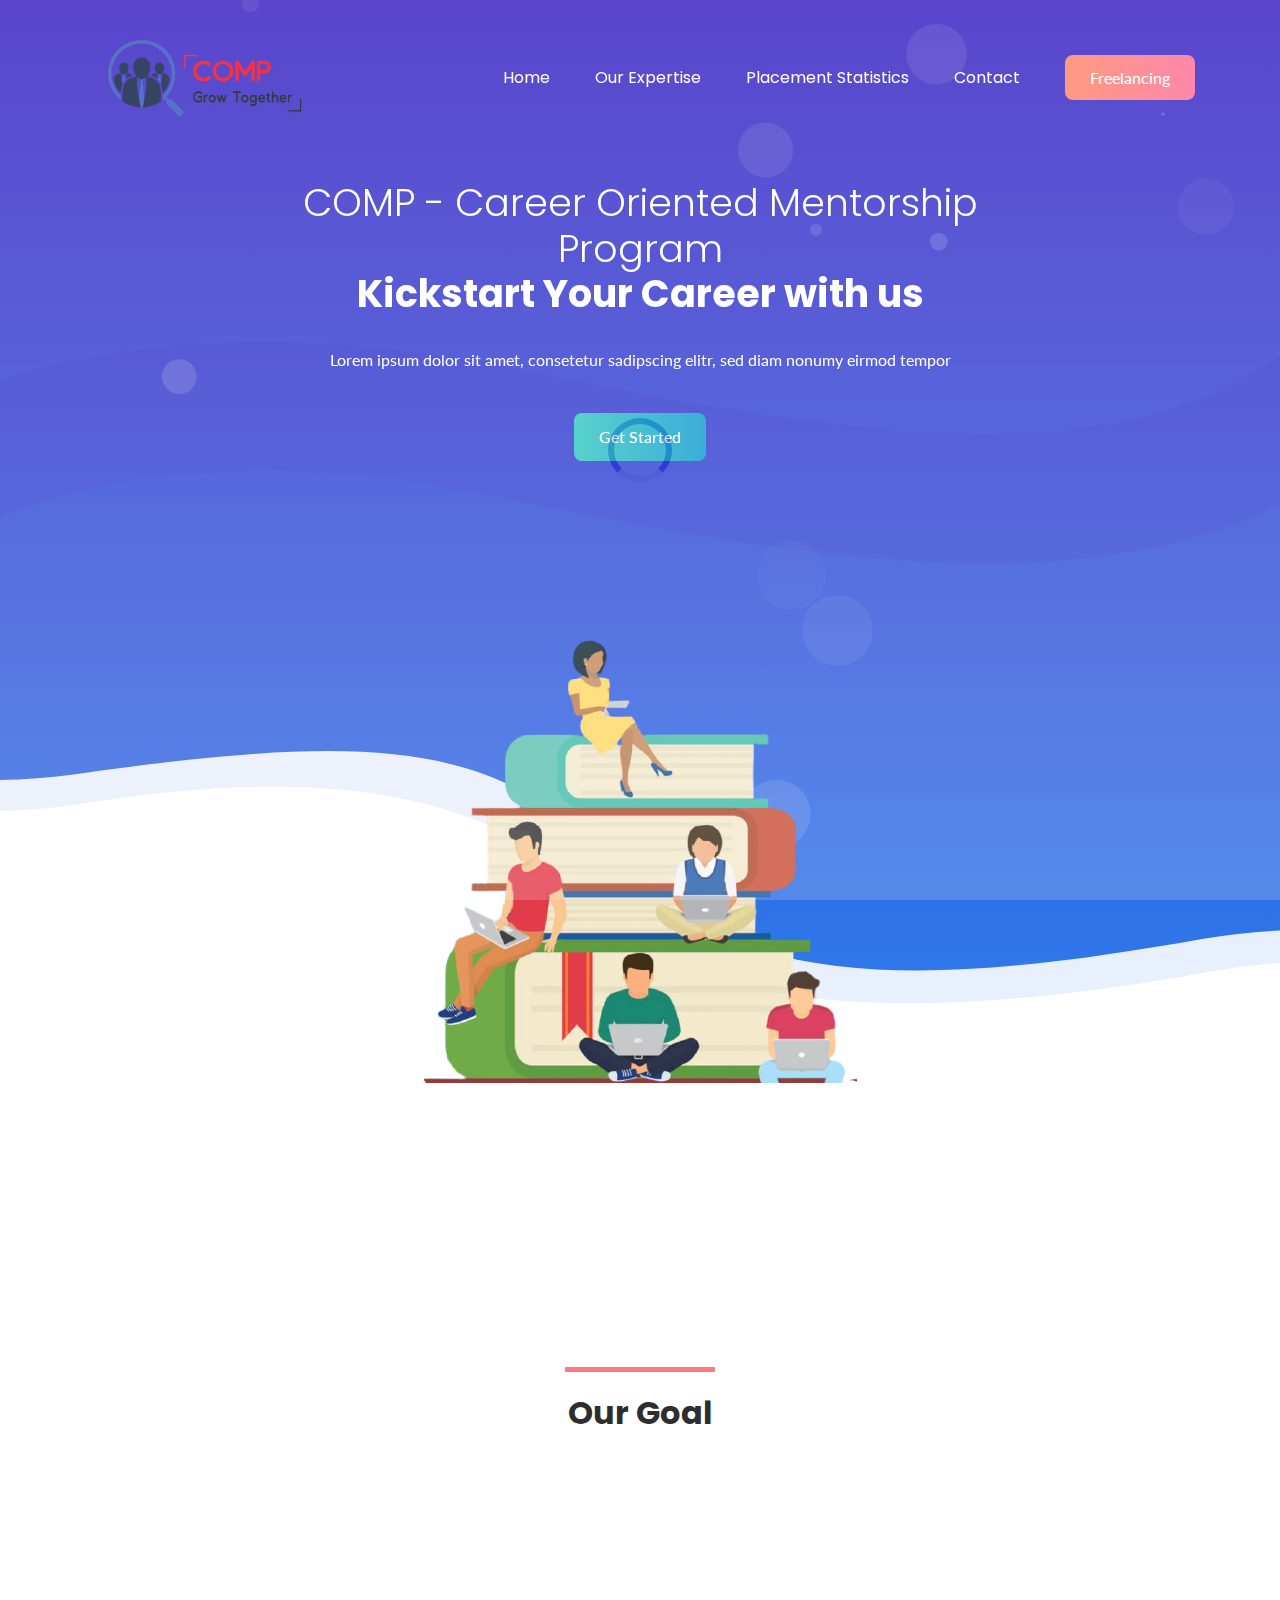
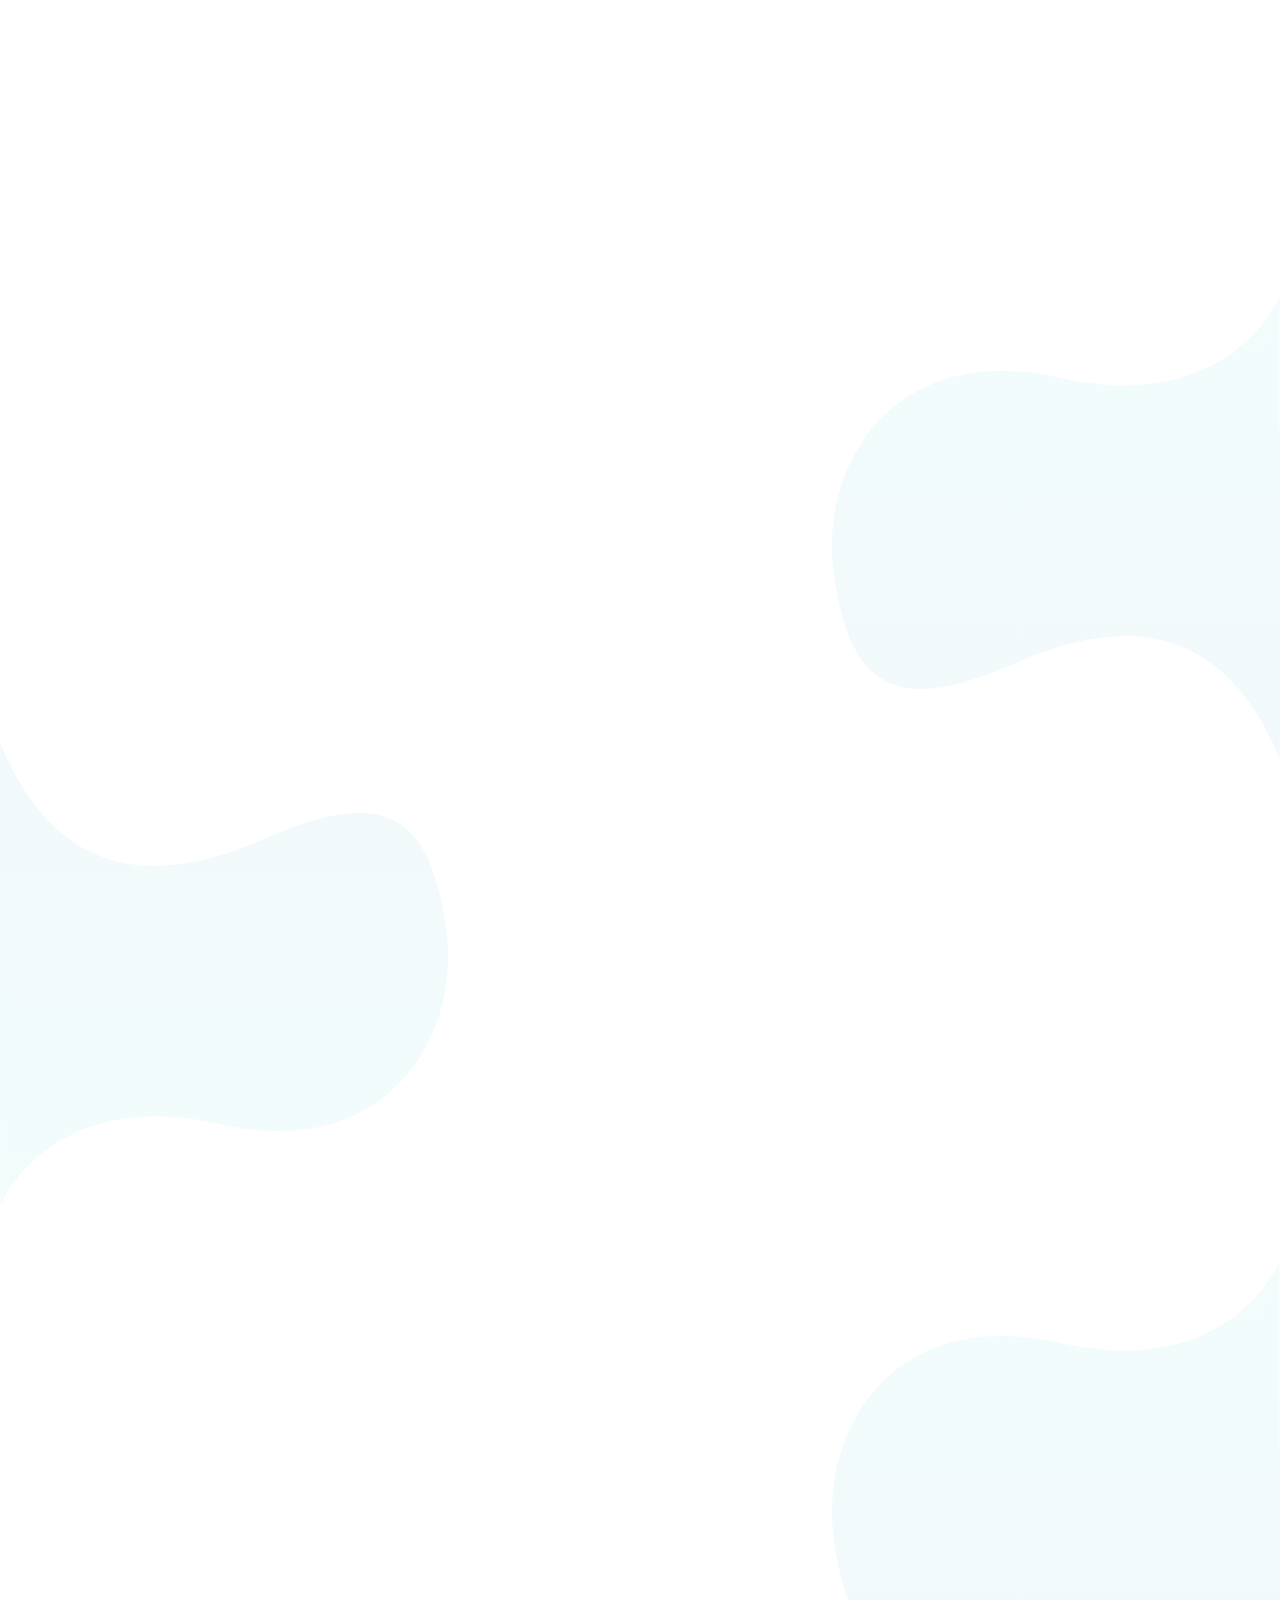
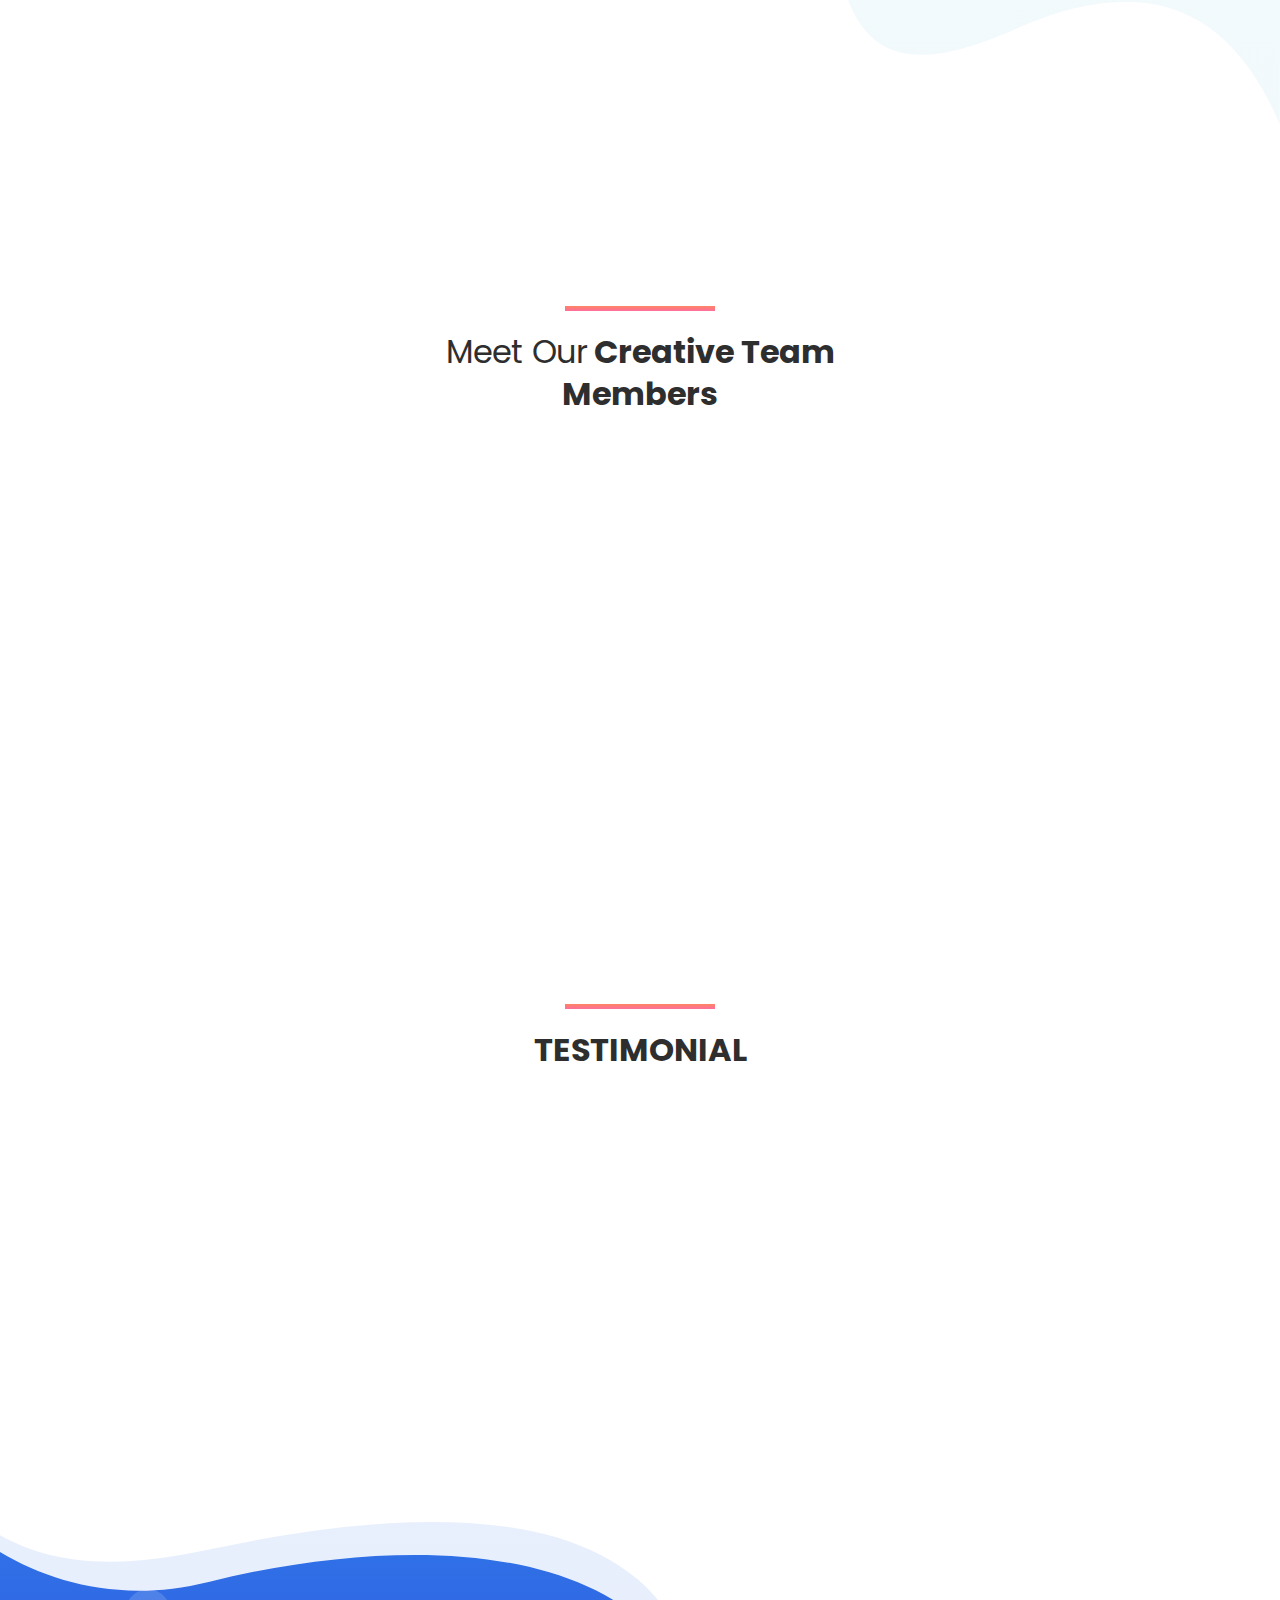
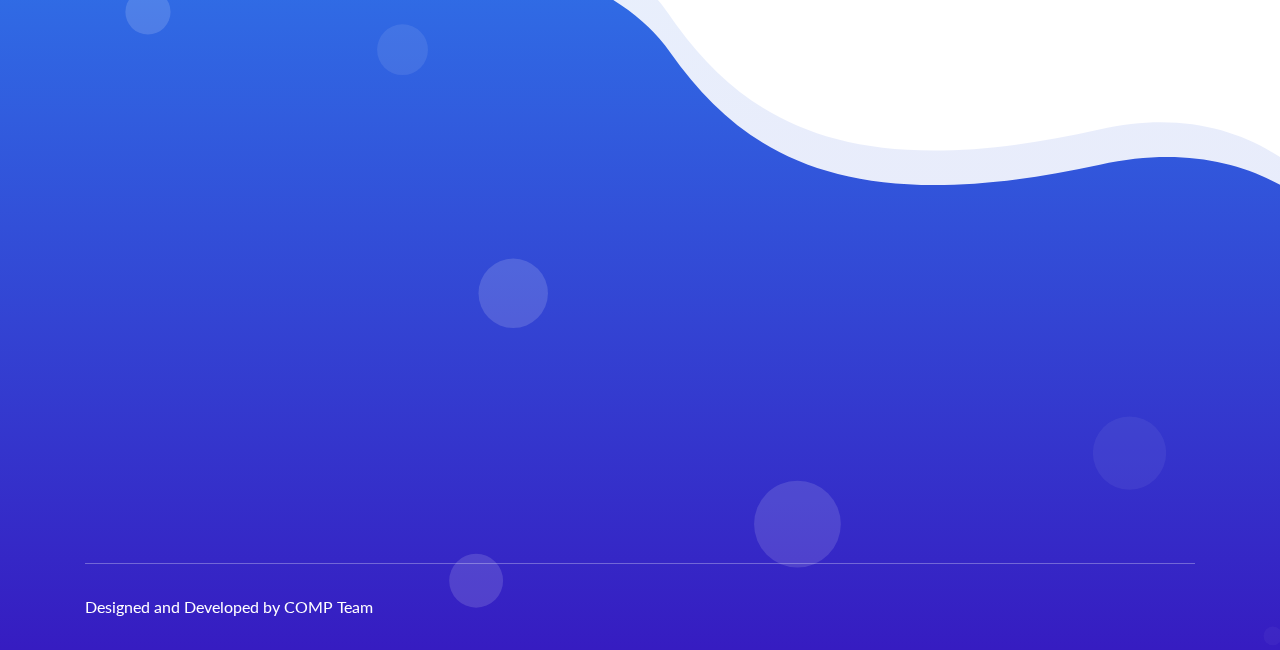
==== commit 8c8469ce: "order correct" ====
--- a/index.html
+++ b/index.html
@@ -88,11 +88,11 @@
                                     <li class="nav-item active">
                                         <a  href="#home">Home</a>
                                     </li>
+				    <li class="nav-item">
+                                        <a href="#expertise">Our Expertise</a>
+                                    </li>
                                     <li class="nav-item">
                                         <a  href="#placement">Placement Statistics</a>
-                                    </li>
-                                    <li class="nav-item">
-                                        <a href="#expertise">Our Expertise</a>
                                     </li>
                                     <li class="nav-item">
                                         <a href="#contact">Contact</a>
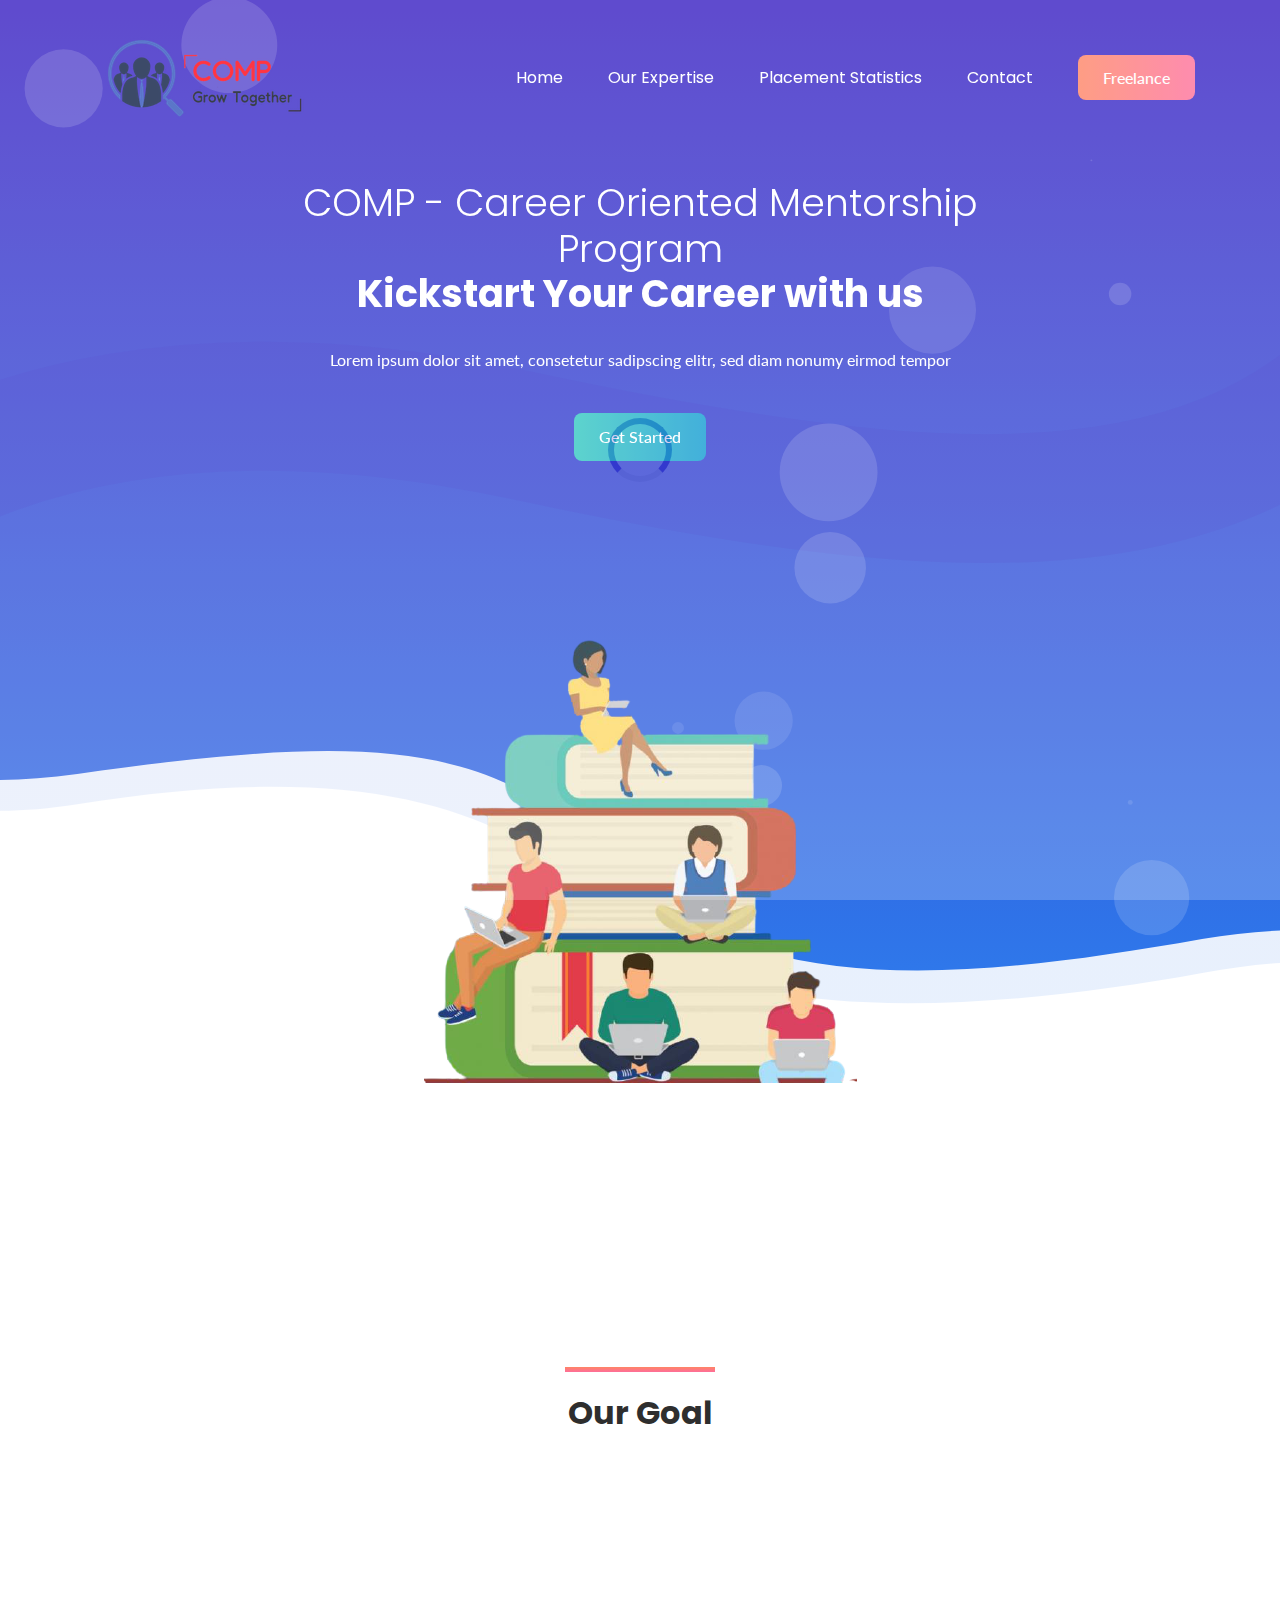
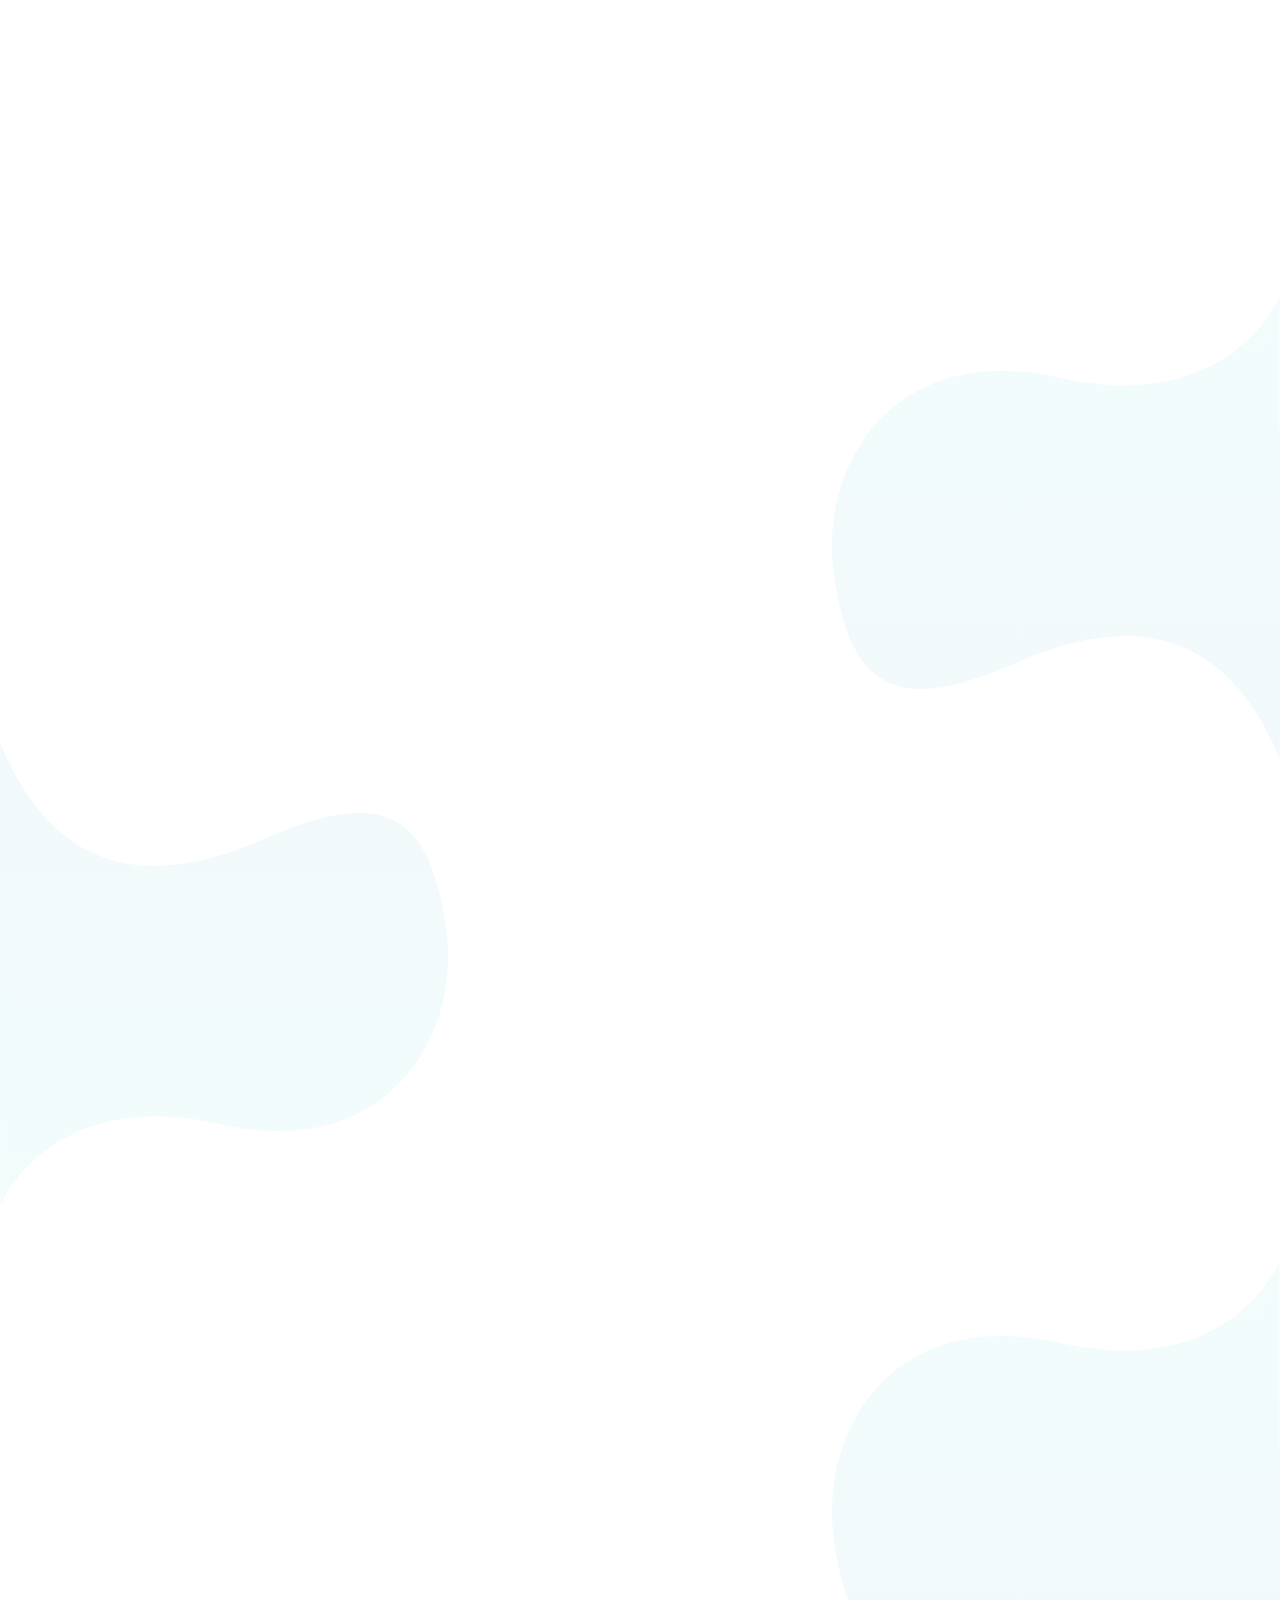
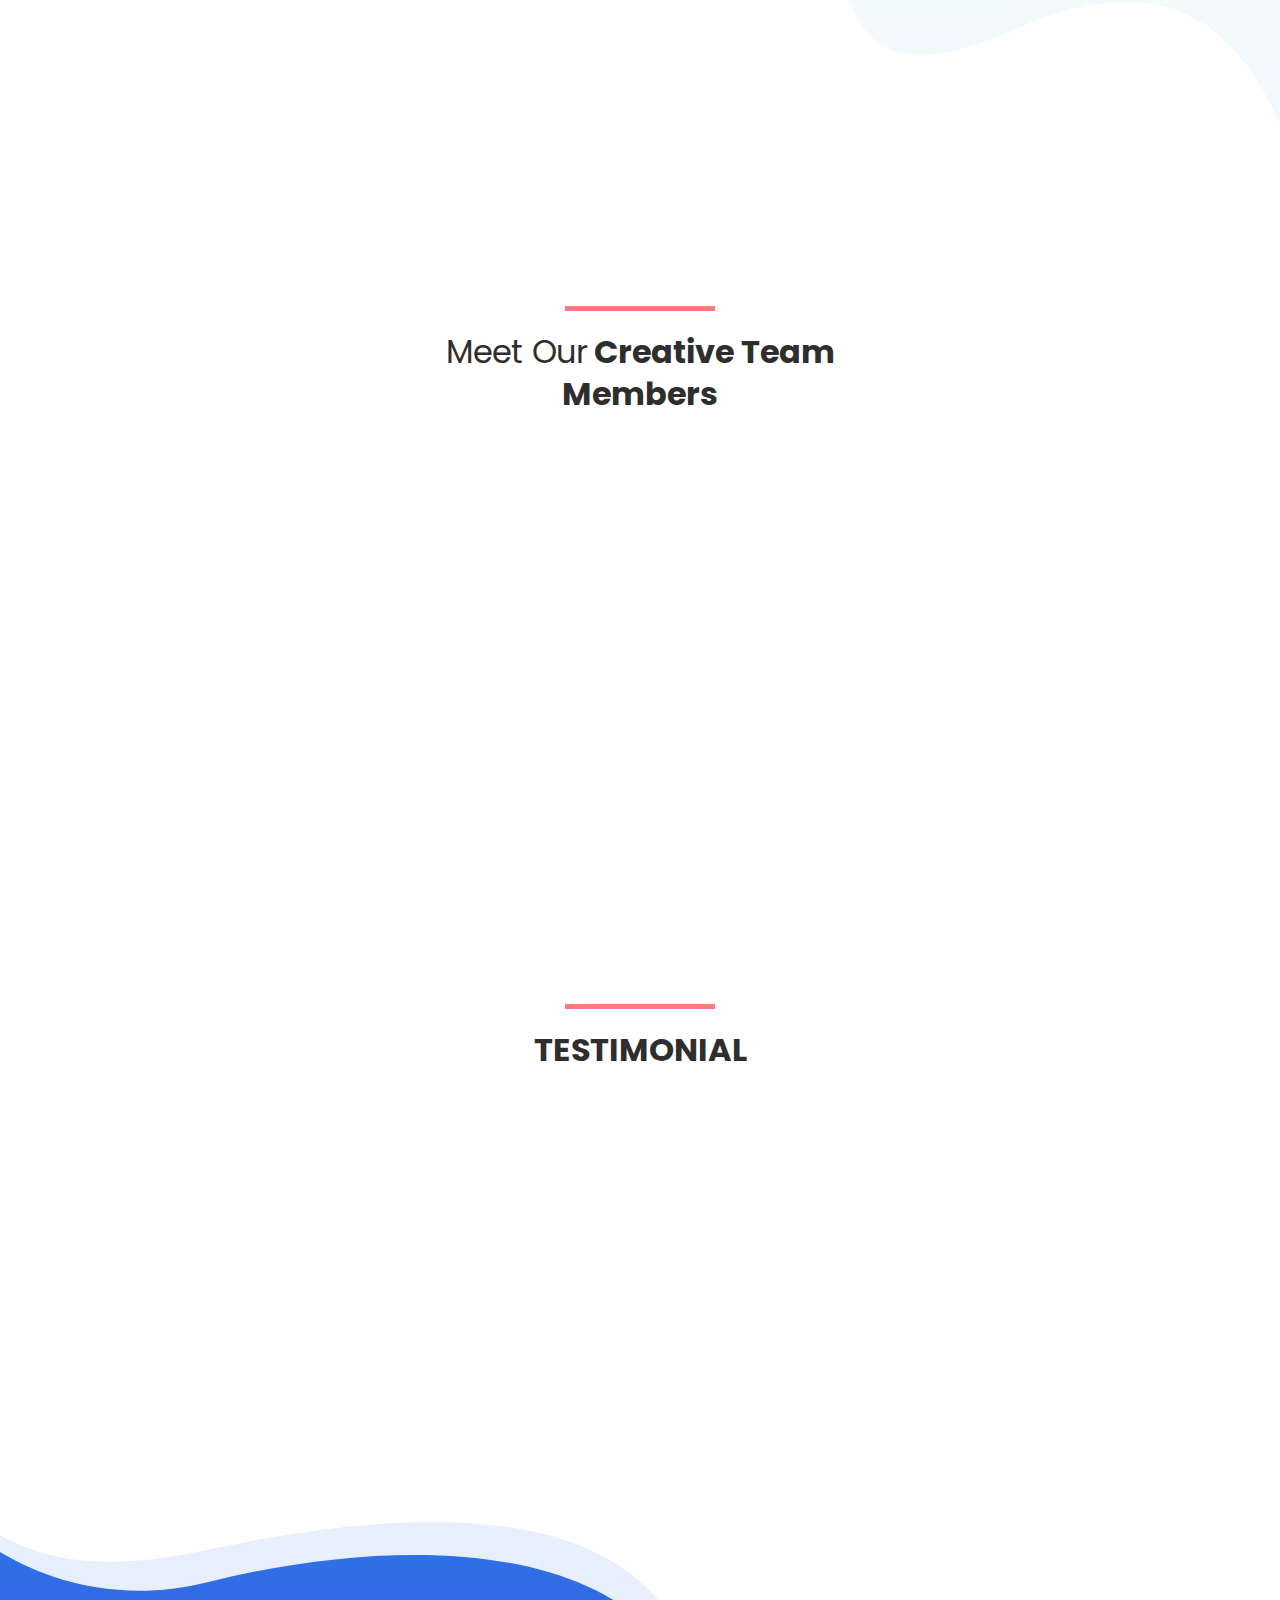
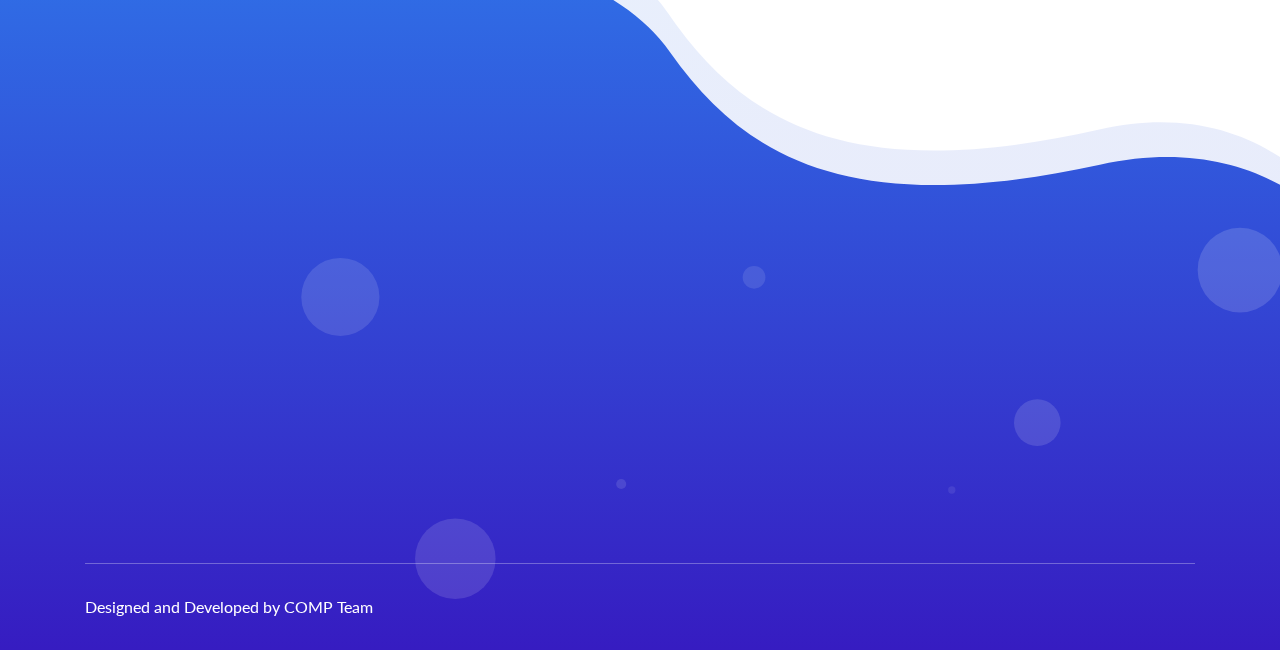
==== commit a51d8099: "speling correct" ====
--- a/index.html
+++ b/index.html
@@ -101,7 +101,7 @@
                             </div> <!-- navbar collapse -->
                             
                             <div class="navbar-btn d-none d-sm-inline-block">
-                                <a class="main-btn" data-scroll-nav="0" href="#freelancing">Freelancing</a>
+                                <a class="main-btn" data-scroll-nav="0" href="#freelancing">Freelance</a>
                             </div>
                         </nav> <!-- navbar -->
                     </div>
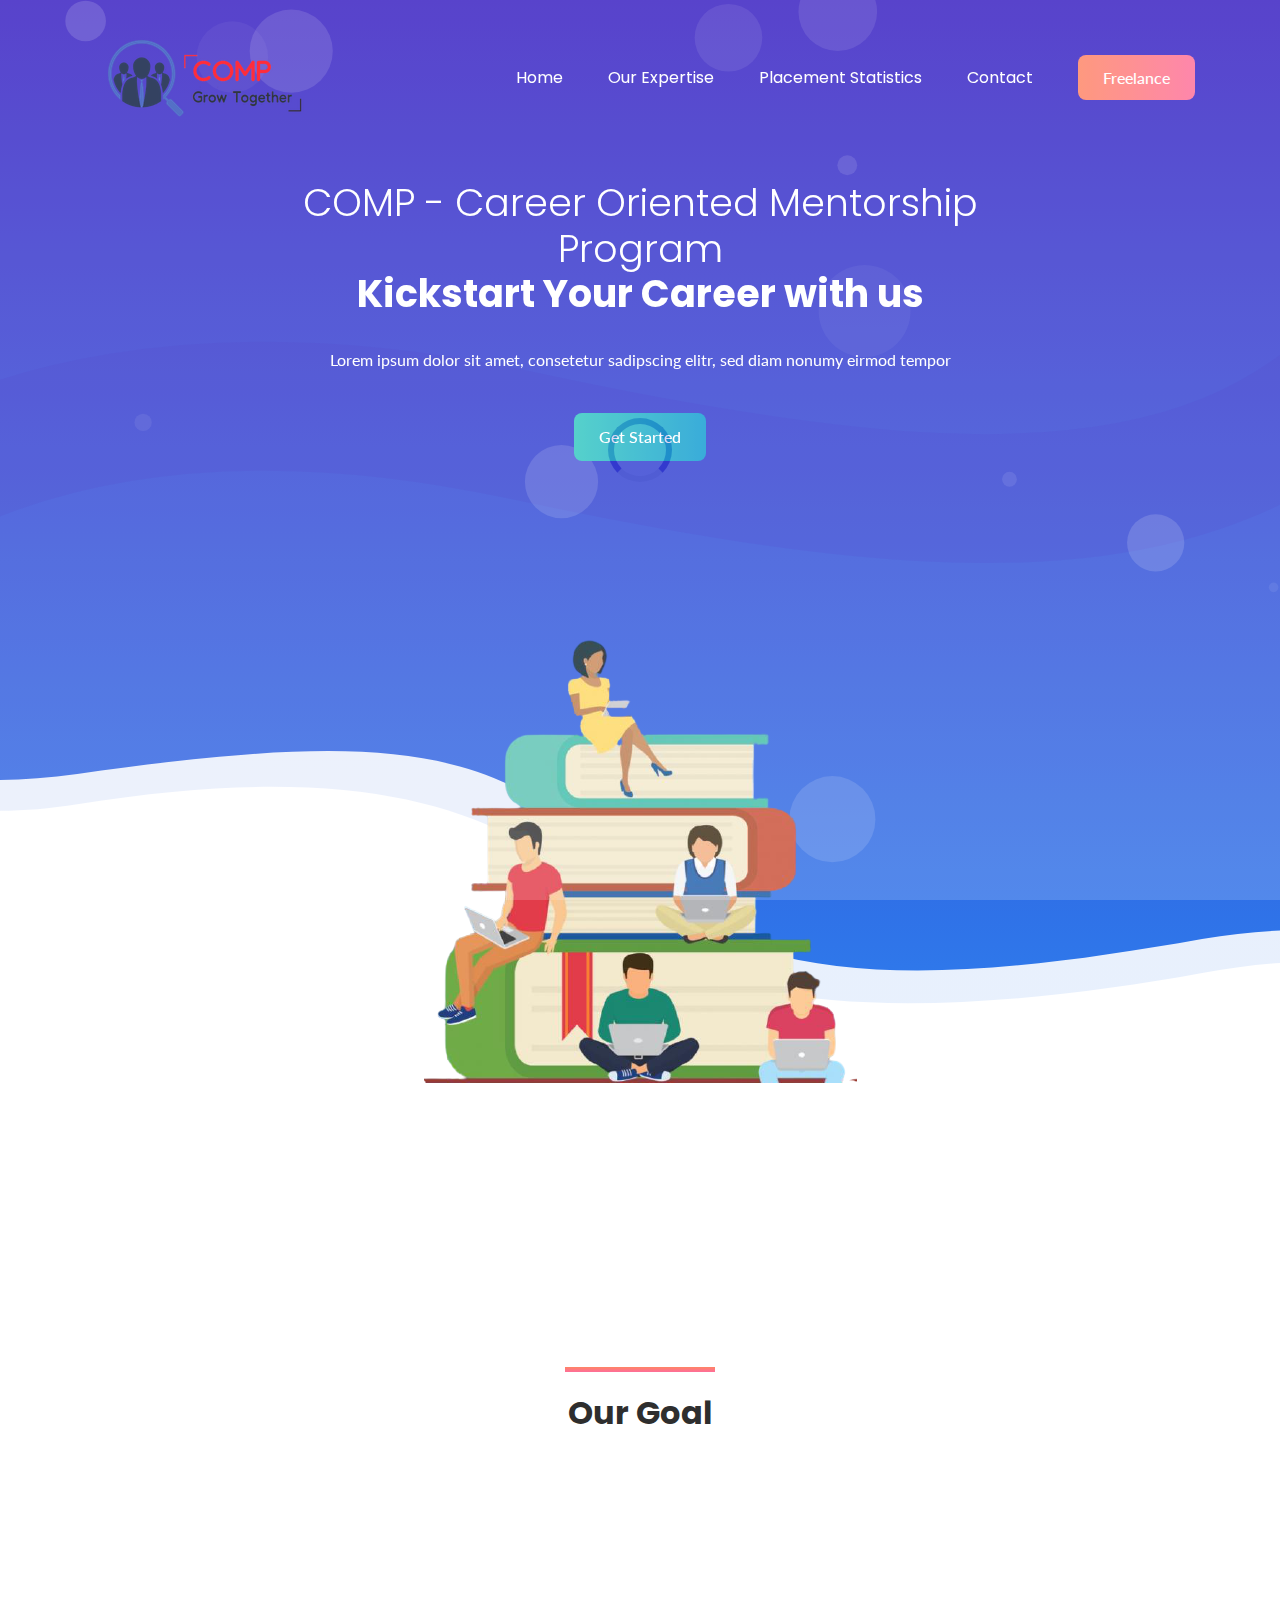
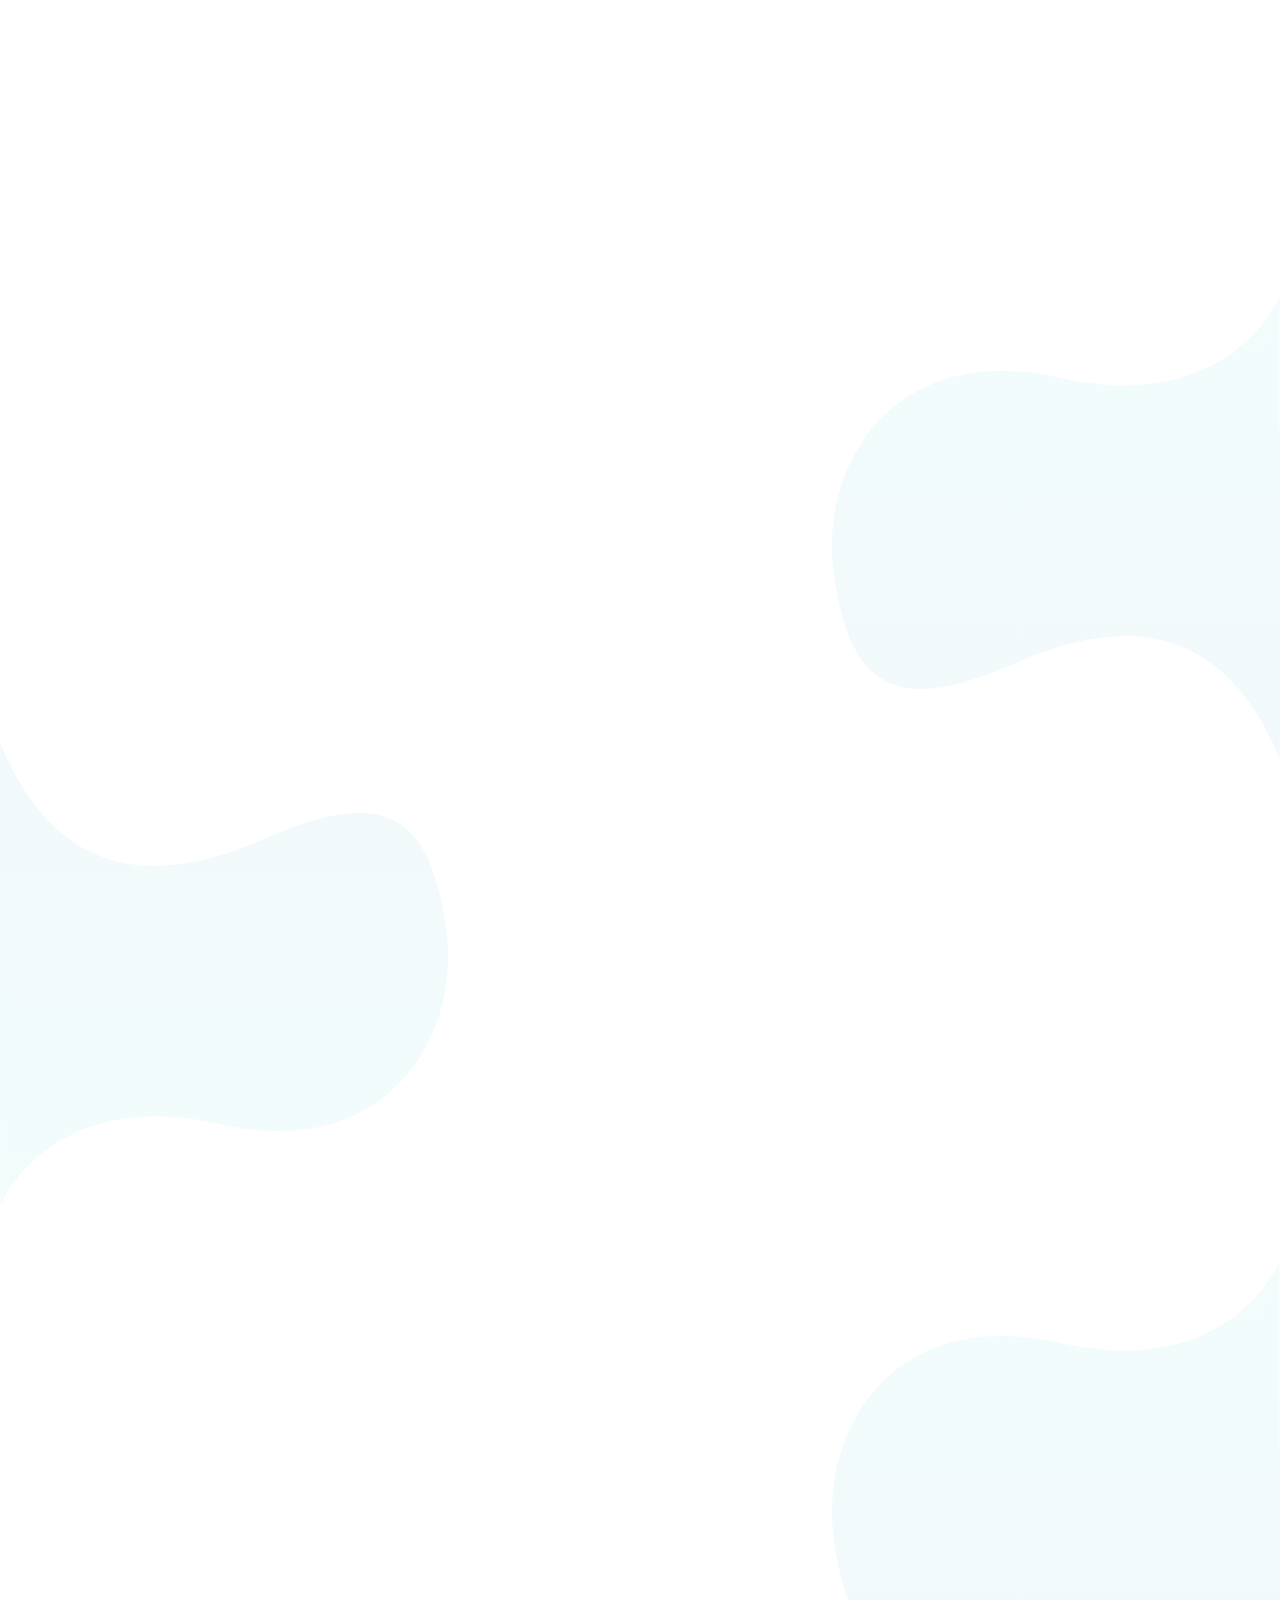
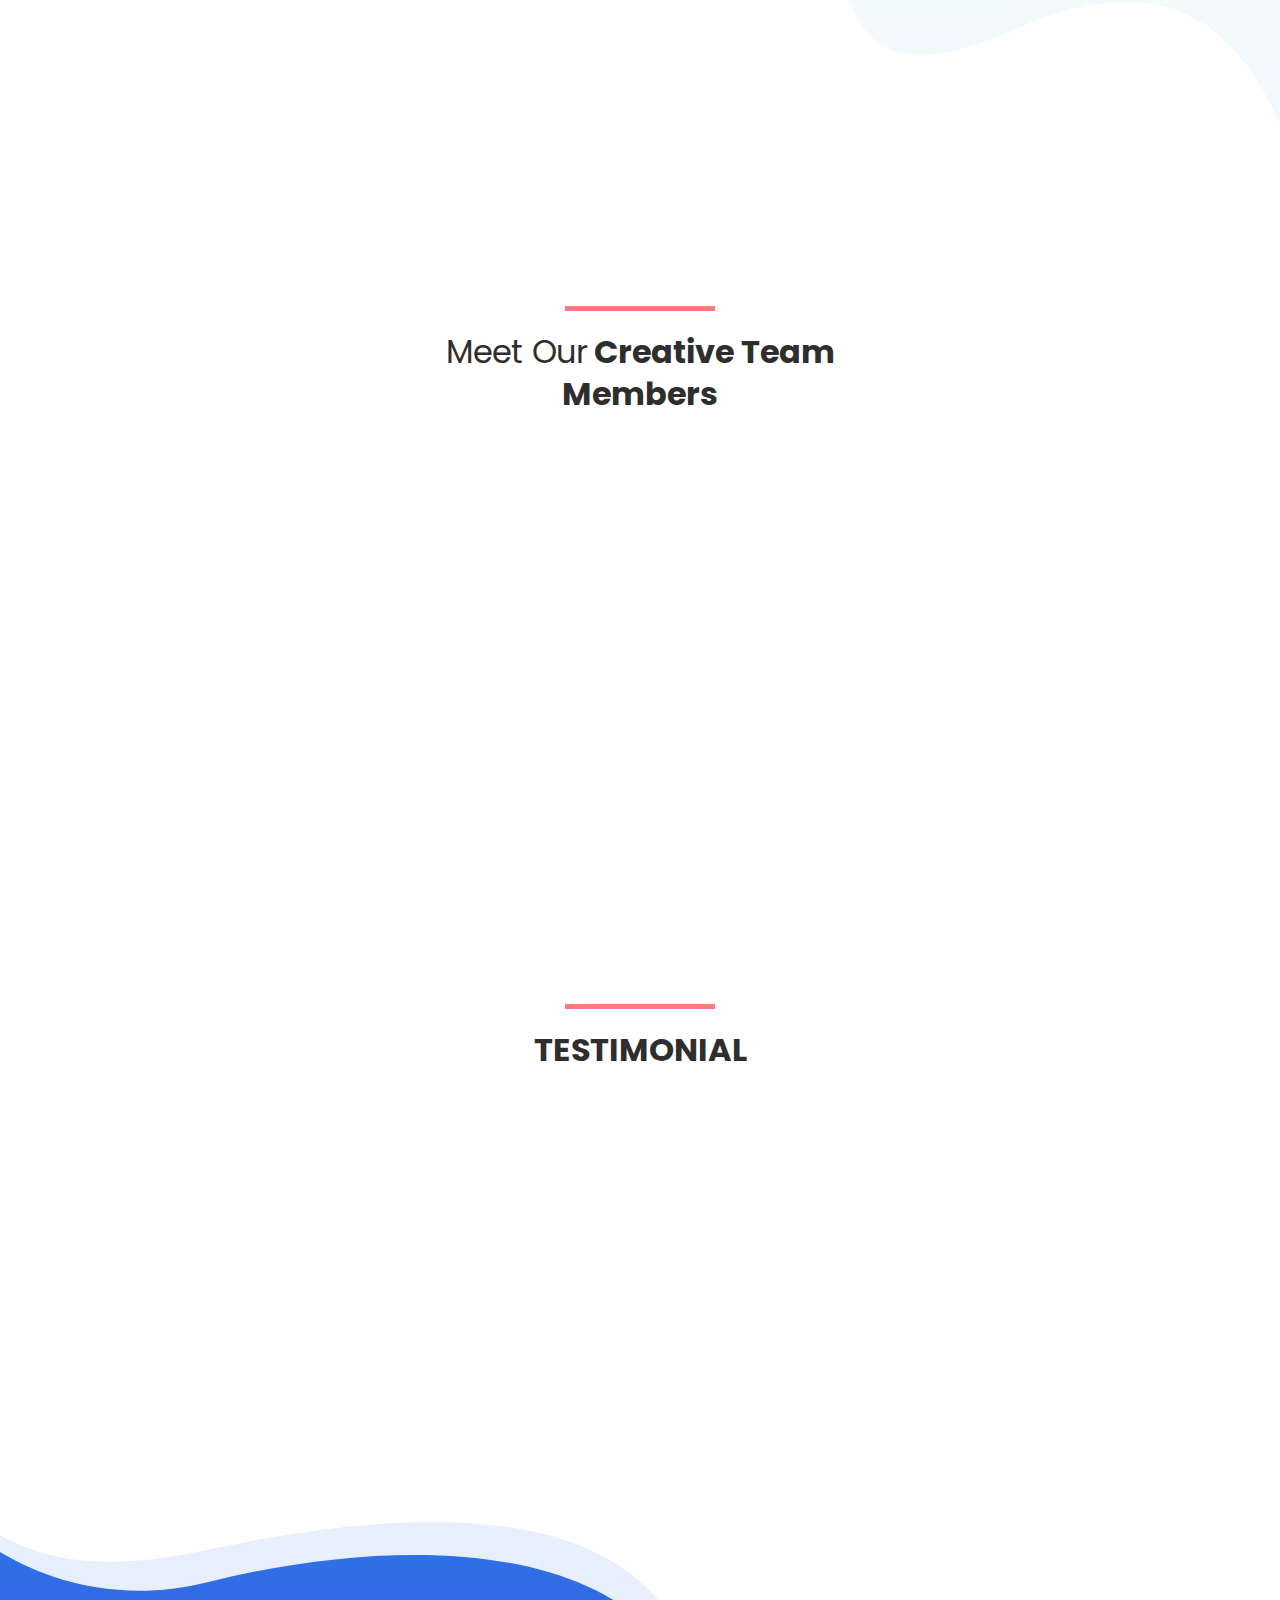
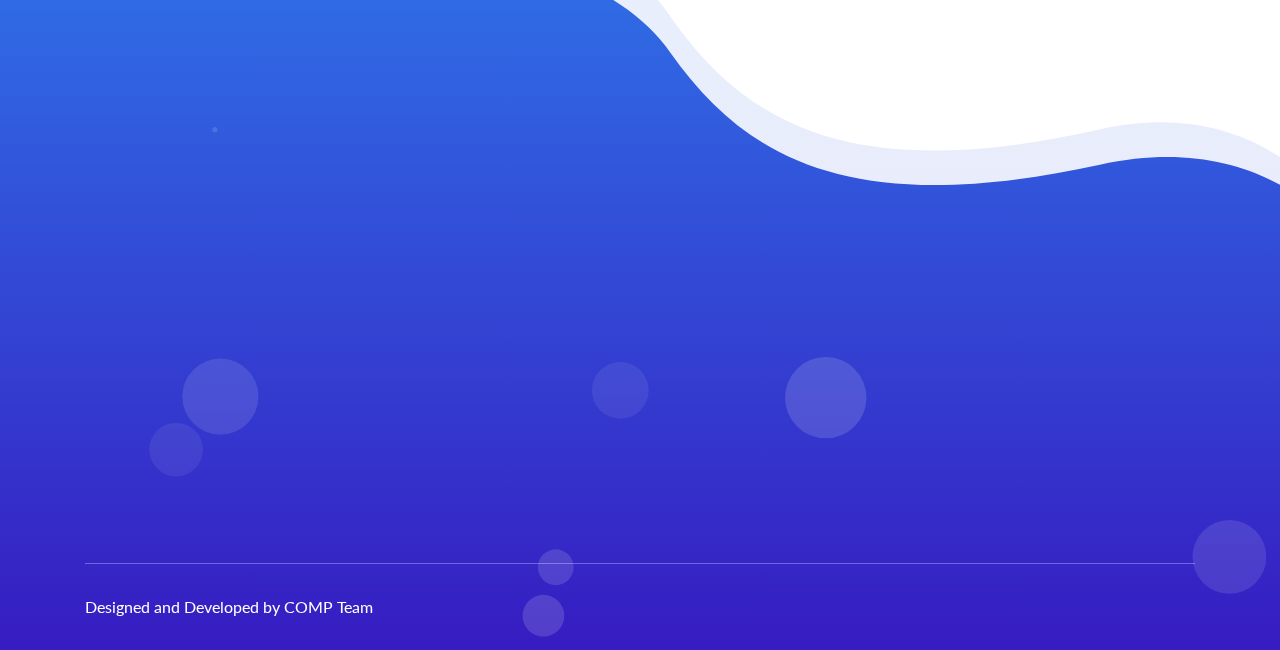
==== commit 134d097e: "Placement Tabs by Deepesh Gupta" ====
--- a/index.html
+++ b/index.html
@@ -92,7 +92,7 @@
                                         <a href="#expertise">Our Expertise</a>
                                     </li>
                                     <li class="nav-item">
-                                        <a  href="#placement">Placement Statistics</a>
+                                        <a  href="placement.html">Placement Statistics</a>
                                     </li>
                                     <li class="nav-item">
                                         <a href="#contact">Contact</a>
